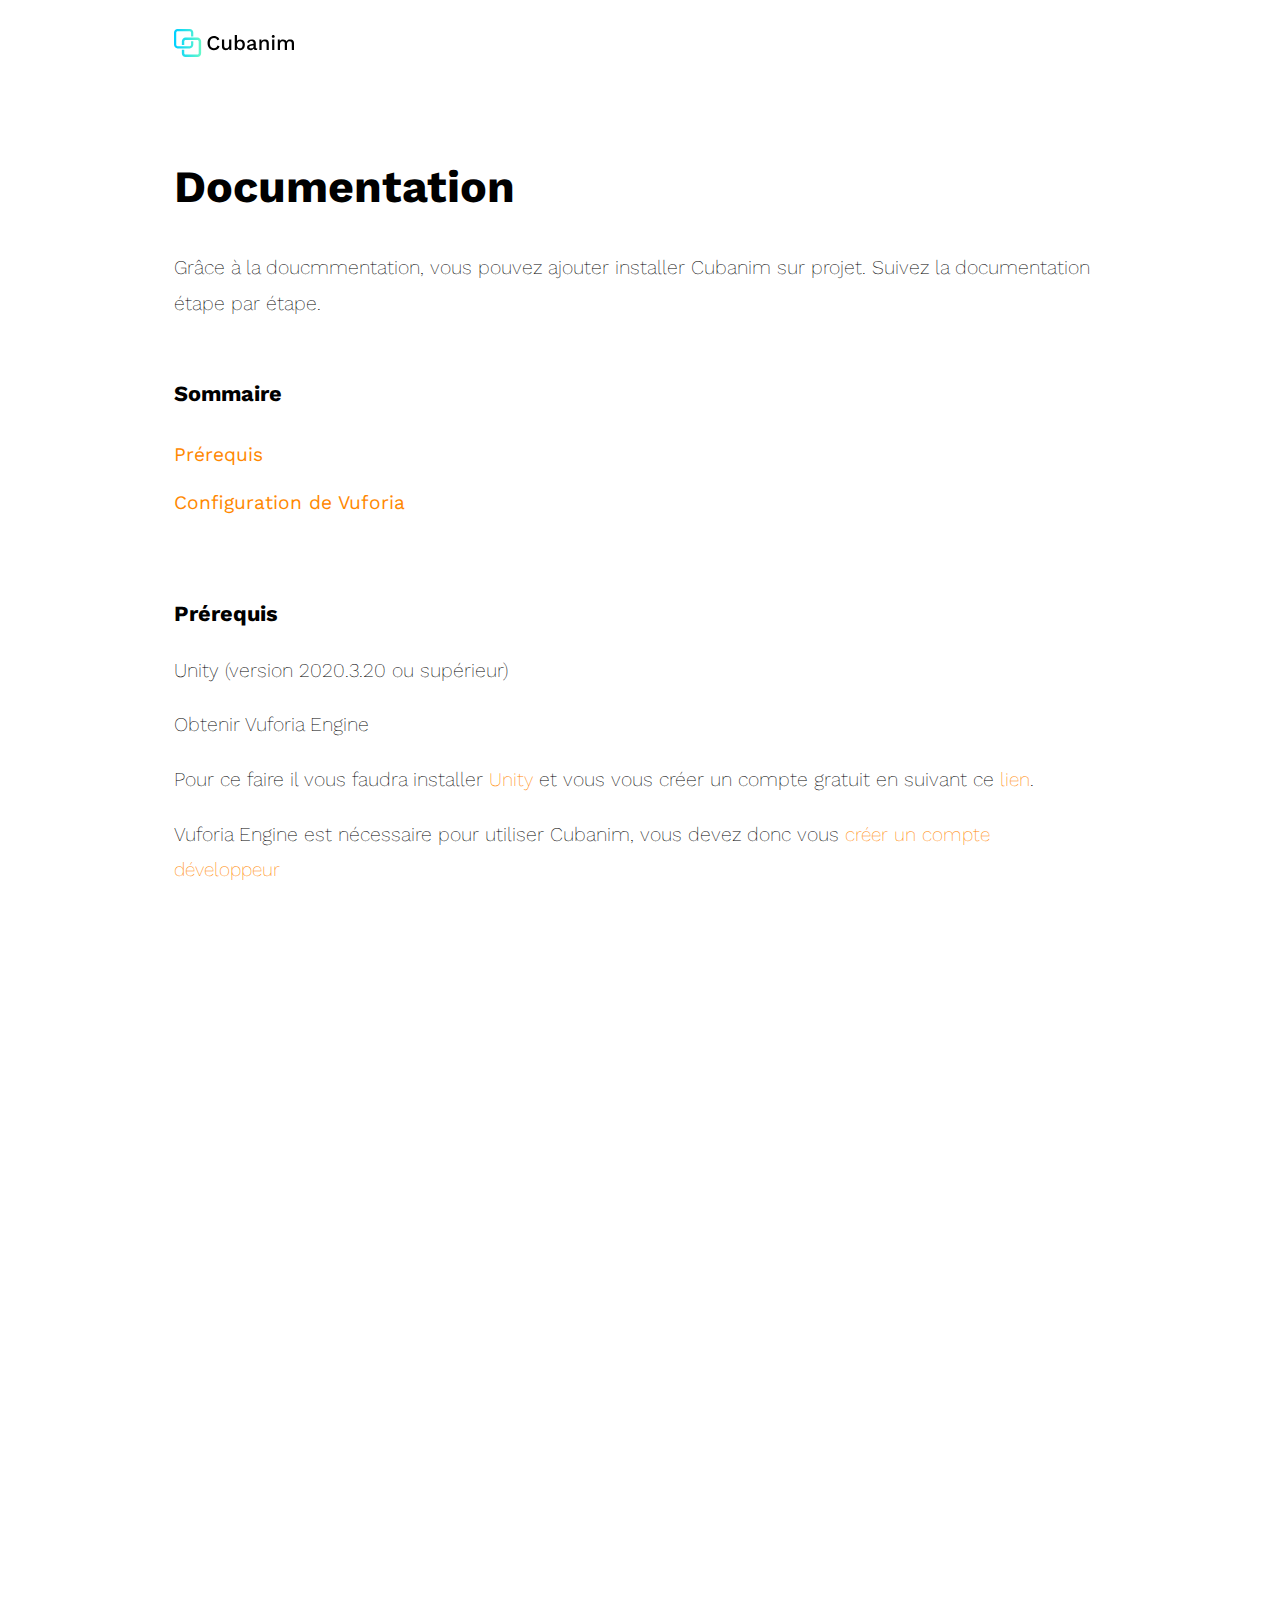
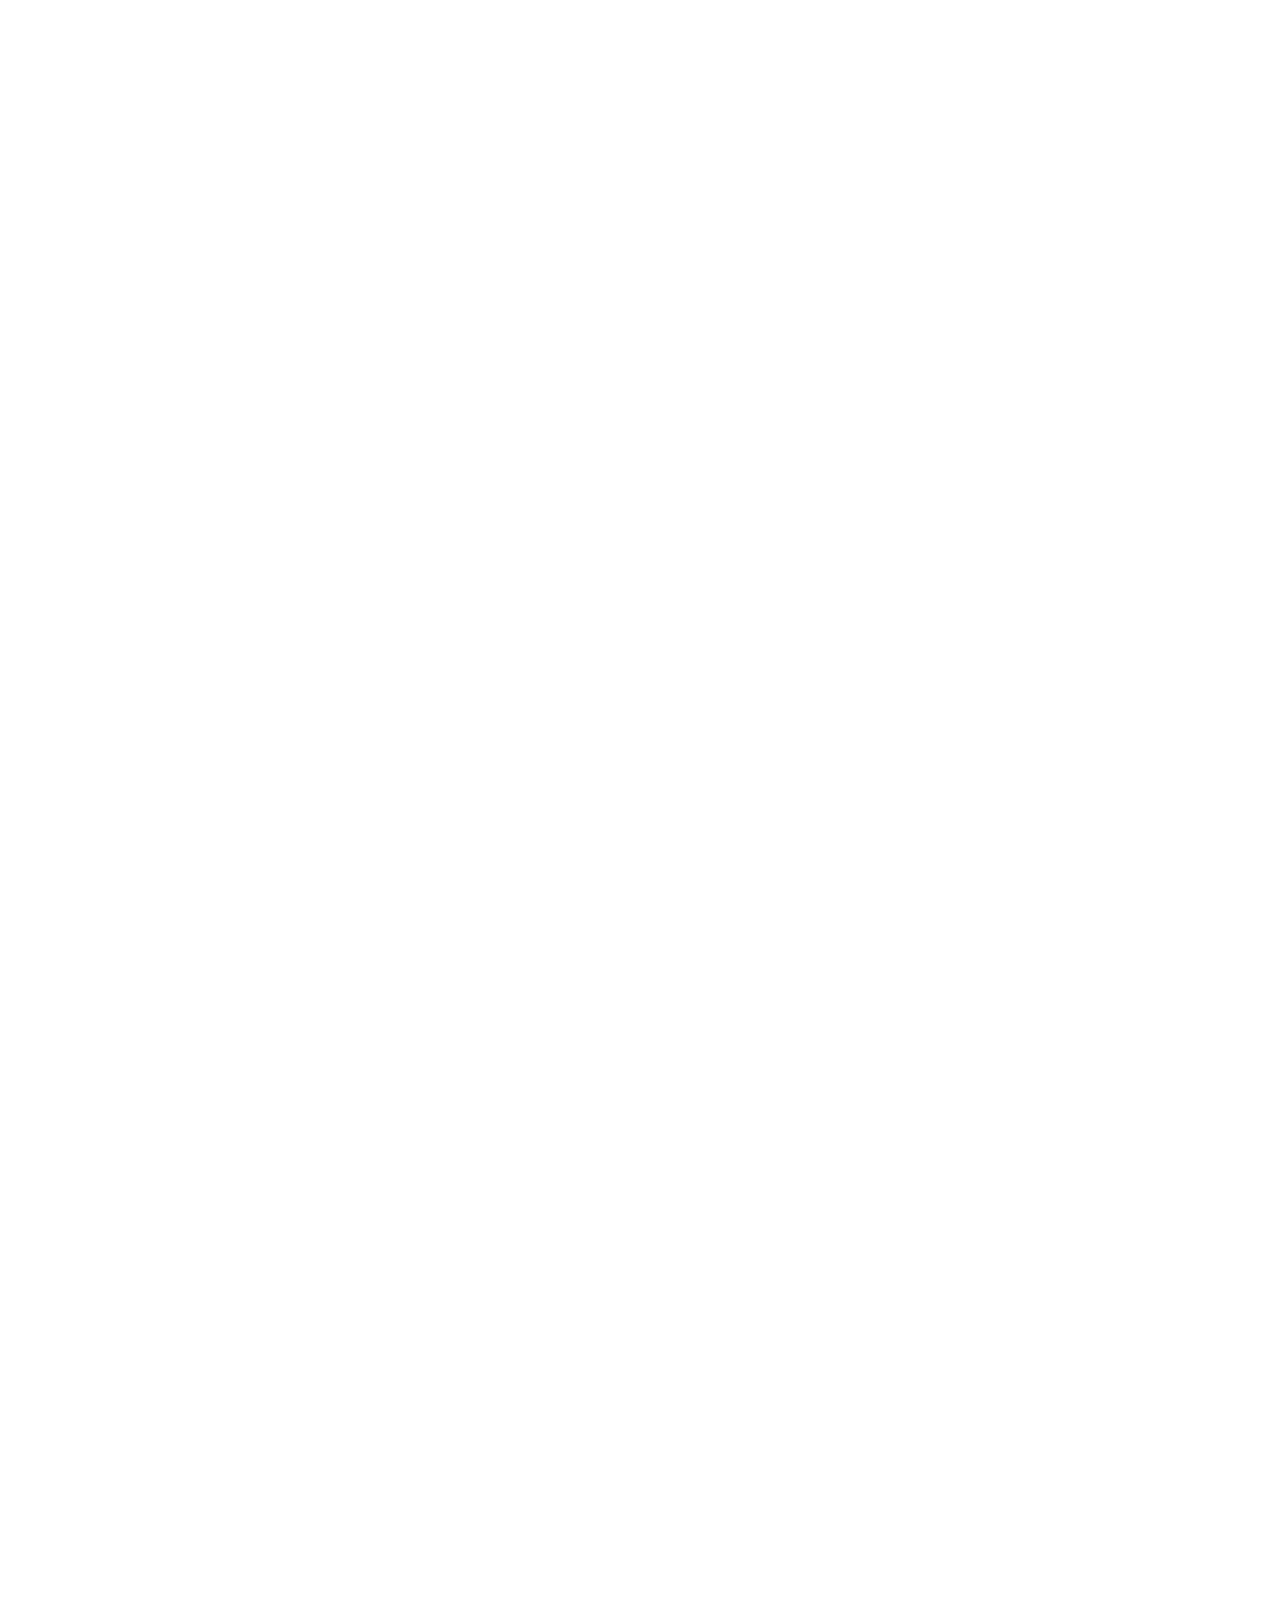
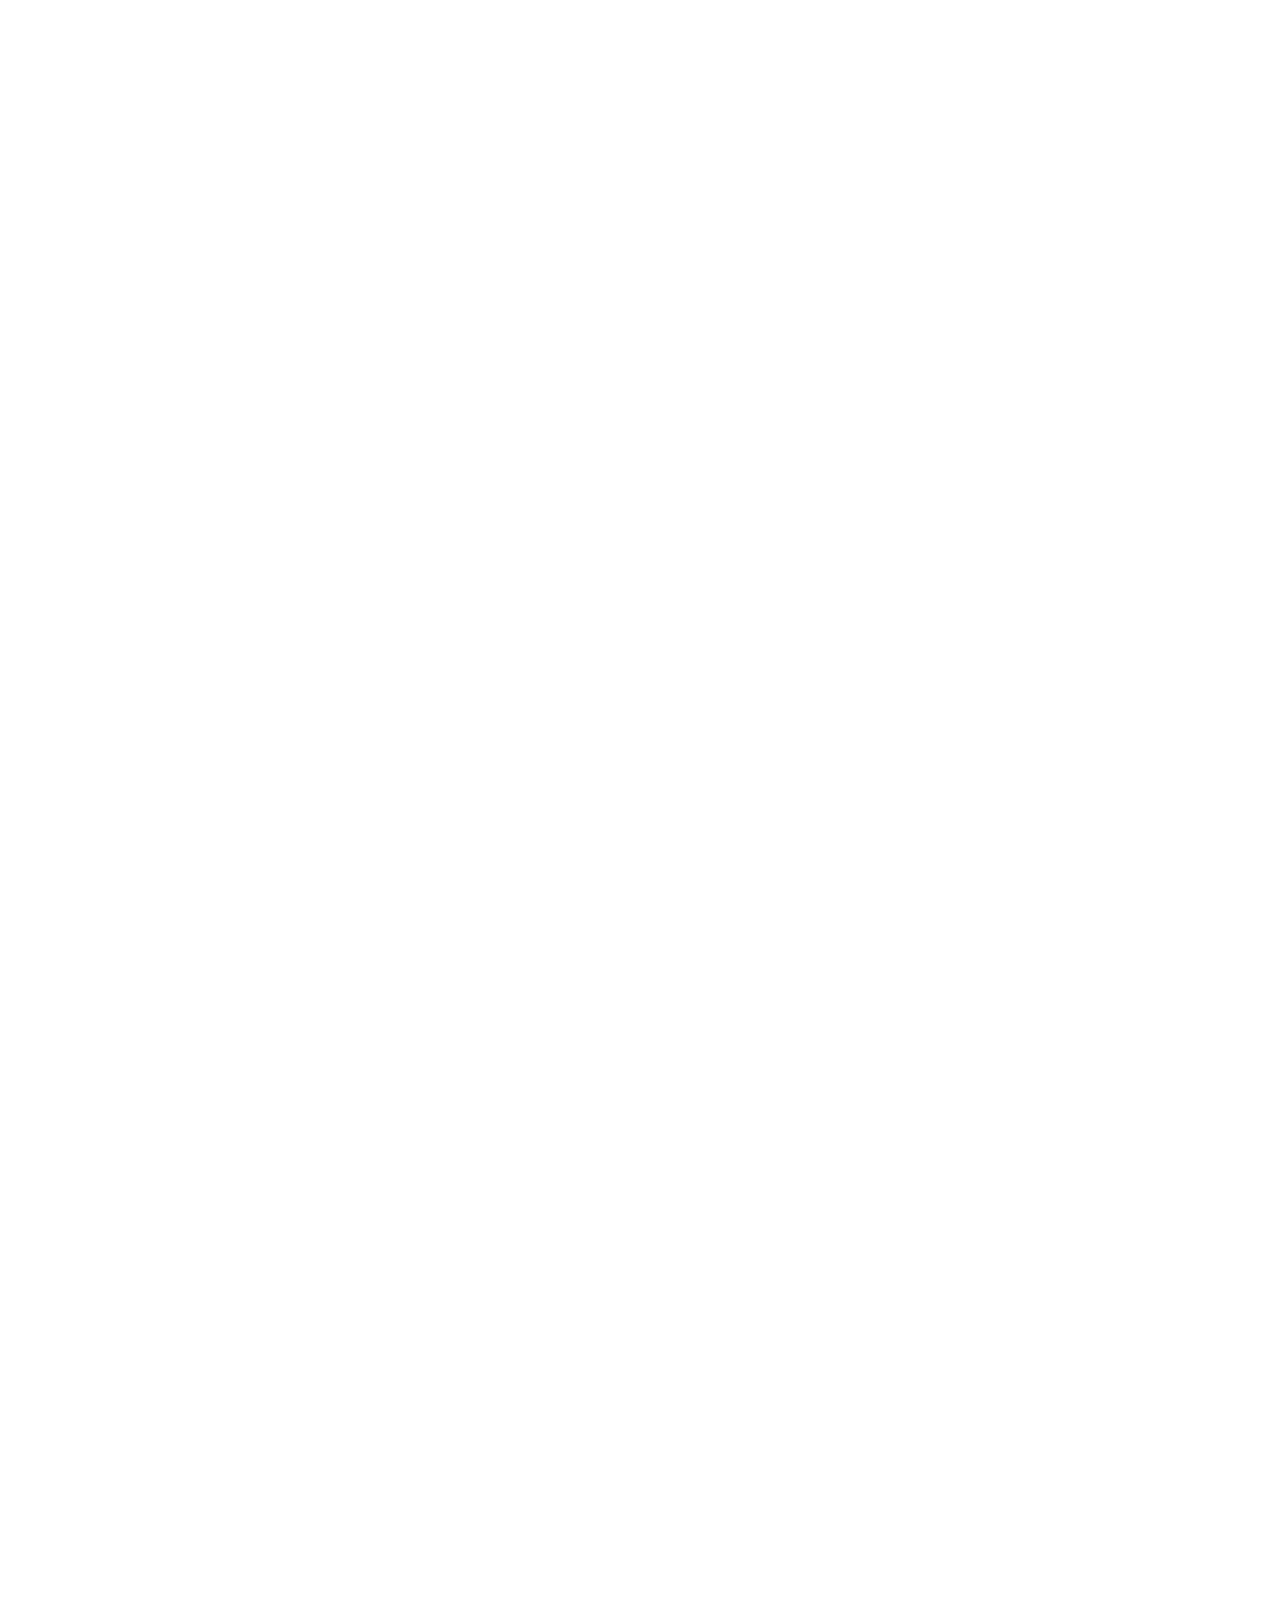
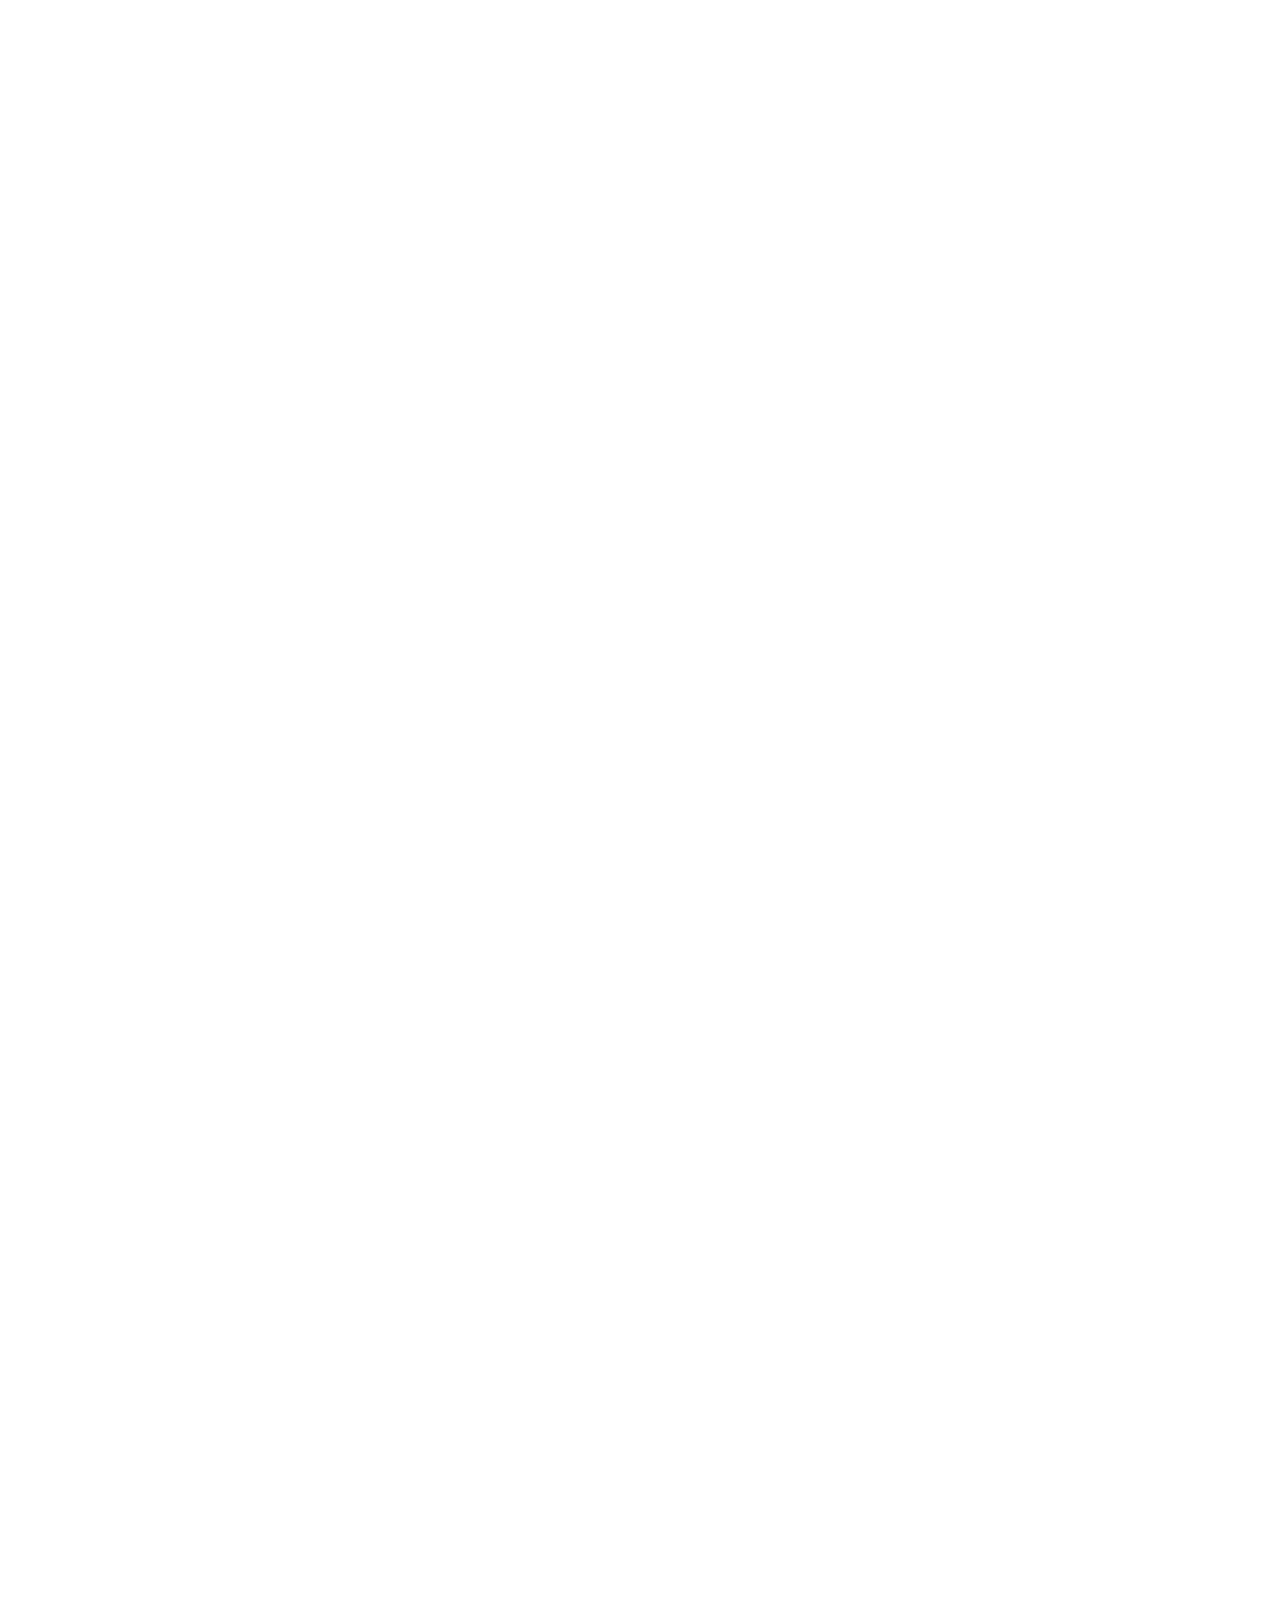
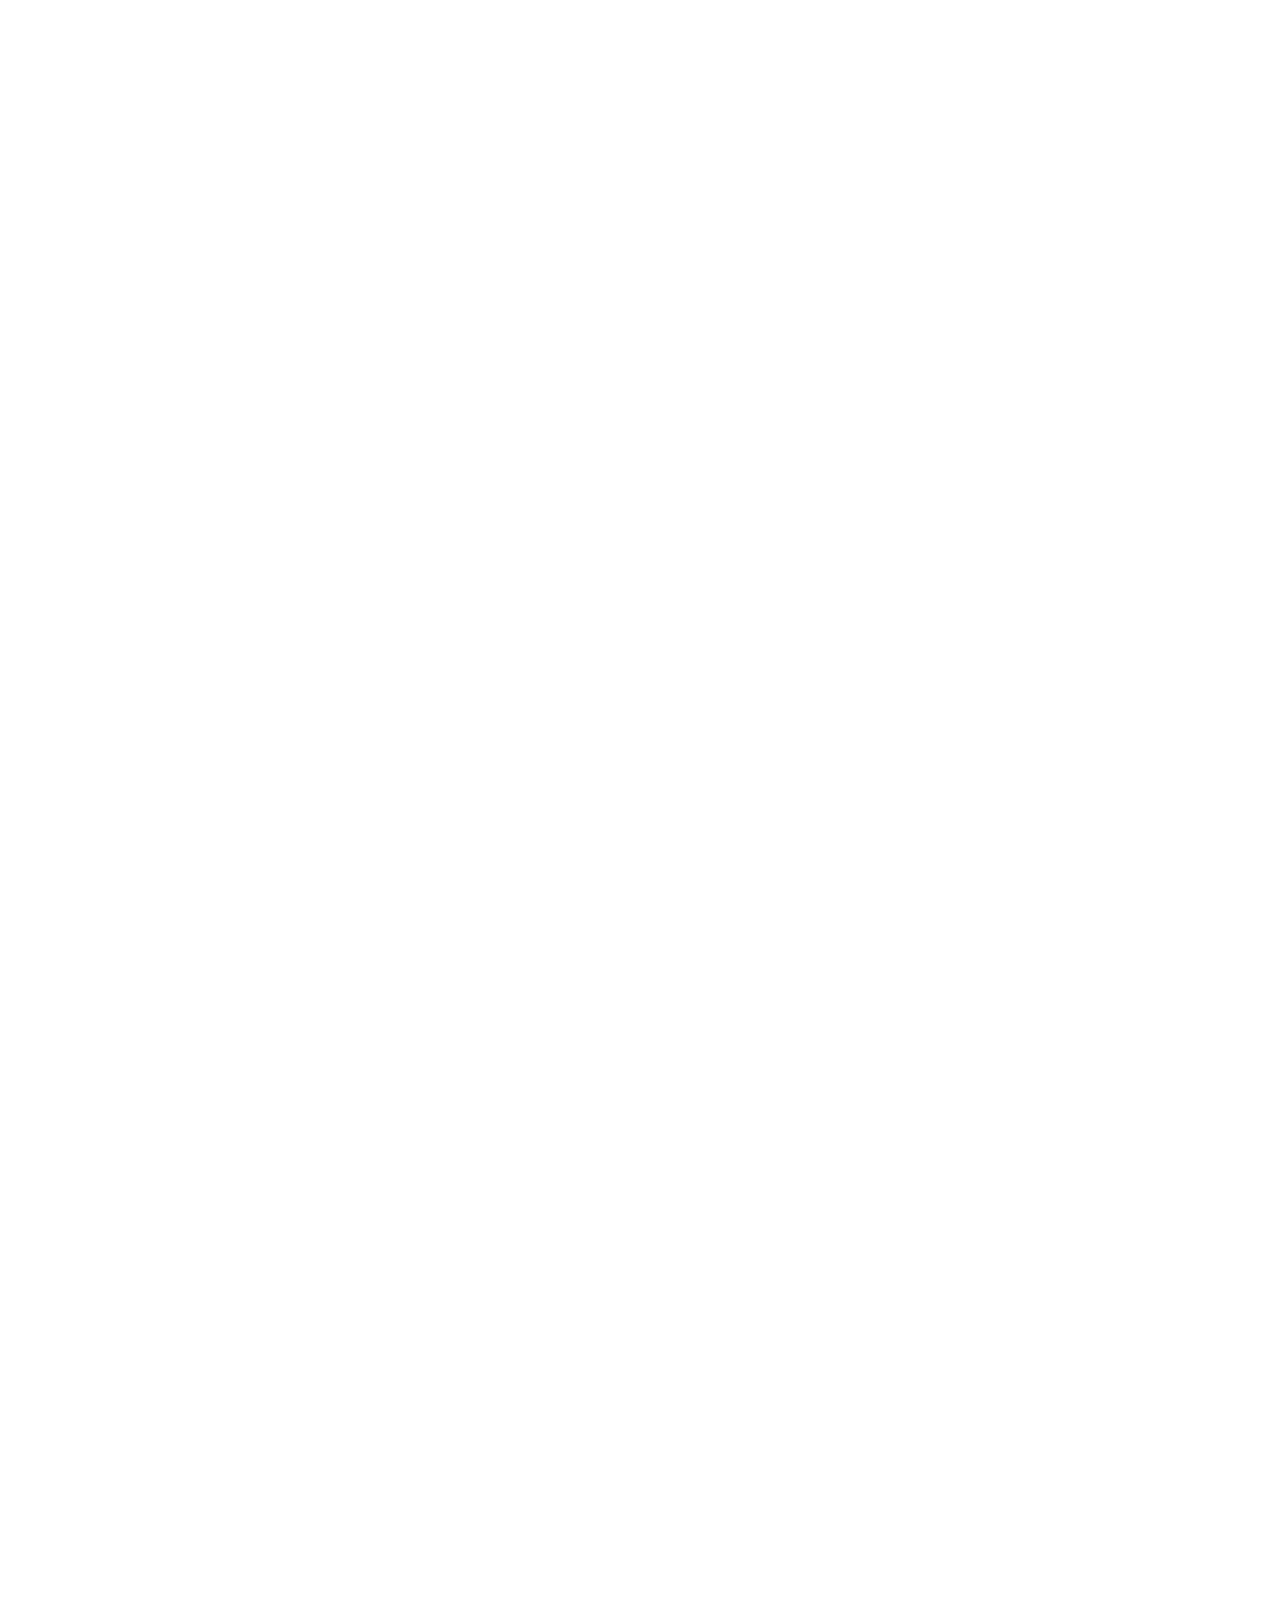
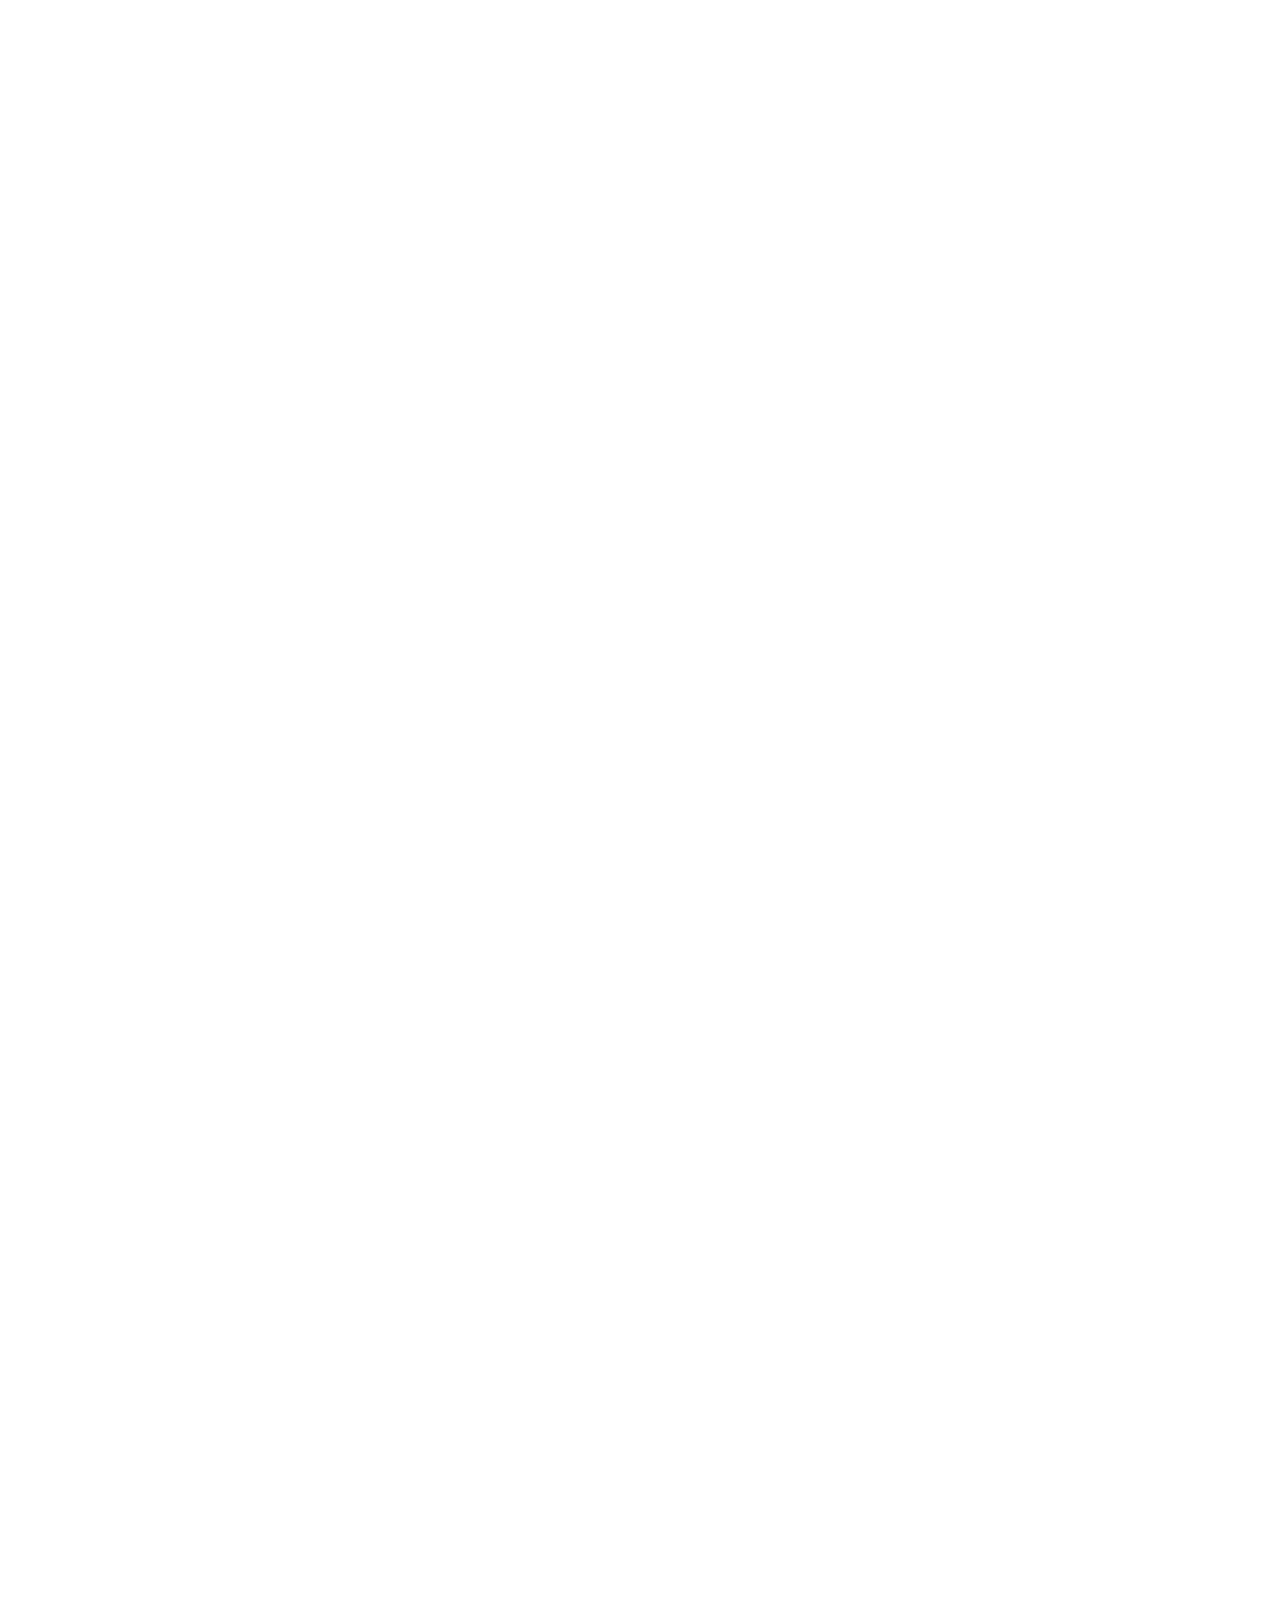
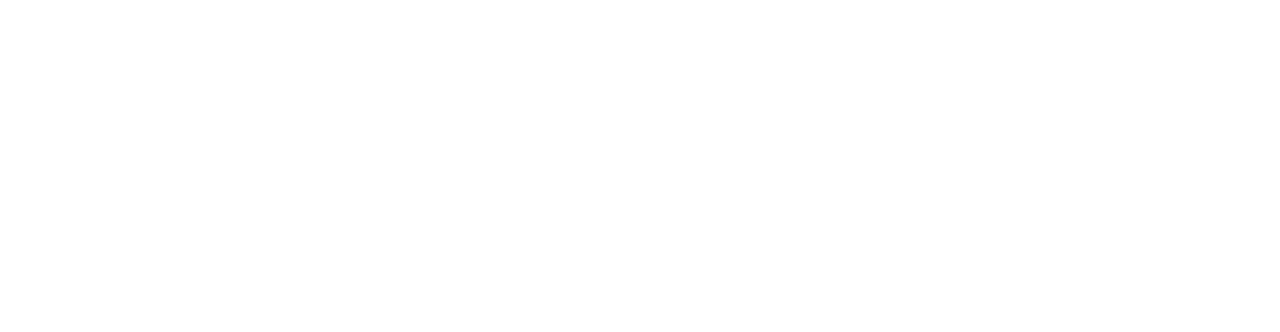
==== doc.html @ c235155a "Documentation v0.1" ====
<!DOCTYPE html>
<!-- TO DO 
  - Custom <i>
  - import end of documentation
-->
<head>
  <meta charset="UTF-8">
  <meta http-equiv="X-UA-Compatible" content="IE=edge">
  <meta name="viewport" content="width=device-width, initial-scale=1.0">
  <link rel="preconnect" href="https://fonts.googleapis.com">
  <link rel="preconnect" href="https://fonts.gstatic.com" crossorigin>
  <link href="https://fonts.googleapis.com/css2?family=Work+Sans&display=swap" rel="stylesheet">
  <link rel="stylesheet" href="css/simple-grid.css">
  <link rel="icon" href="img/assets/favicon.ico" />
  <meta name="description"
    content="Cubanim est un outil pour rendre accessible la création d'animations pour tous à l'aide de cube" />
  <meta property="og:title" content="Cubanim" />
  <meta property="og:description"
    content="Est un outil pour rendre accessible la création d'animations pour tous à l'aide de cube" />
  <meta property="og:image" content="../img/assets/img-banner.jpg" />
  <meta name="twitter:title" content="Cubanim">
  <meta name="twitter:description"
    content="Est un outil pour rendre accessible la création d'animations pour tous à l'aide de cube">
  <meta name="apple-mobile-web-app-capable" content="yes">
  <meta name="apple-mobile-web-app-status-bar-style" content="white">
  <link rel="apple-touch-icon" href="img/assets/icon.png">
  <title>Cubanim</title>
</head>

<body>
  <div class="bg_orange-yellow"></div>
  <div class="container">
    <div class="row">

      <!-- Navbar -->
      <div class="navbar">
        <a href="index.html" class="col-2 logo"><img src="img/assets/logo_logowordmark.svg" alt="logo cubanim"
            srcset=""></a>
        <div class="col-10">
          <!-- <div class="left">
                <a href="setup.html">Installer Cubanim</a>
                <a href="setup.html">Documentation</a>
              </div> -->
        </div>
      </div>


      <div class="col-12">

        <!-- Start introduction documentation -->
        <h1>Documentation</h1>
        <p>Grâce à la doucmmentation, vous pouvez ajouter installer Cubanim sur projet. Suivez la documentation étape
          par étape.</p>

        <div class="sommary">
          <h3>Sommaire</h3>
          <li><a href="#prérequis">Prérequis</a></li>
          <li><a href="#config-vuforia">Configuration de Vuforia</a></li>
        </div>

        <!-- End introduction documentation -->

        <section class="documentation_section">
          <div id="prérequis">
            <h3>Prérequis</h3>
            <li>
              <p>Unity (version 2020.3.20 ou supérieur)</p>
            </li>
            <li>
              <p>Obtenir Vuforia Engine</p>
            </li>
            <p>Pour ce faire il vous faudra installer <a href="https://unity.com/download">Unity</a> et vous vous créer
              un compte gratuit en suivant ce <a href="https://id.unity.com/account/new" target="_blank">lien</a>.</p>
            <p>Vuforia Engine est nécessaire pour utiliser Cubanim, vous devez donc vous <a
                href="https://developer.vuforia.com/"> créer un compte développeur</a></p>
          </div>
        </section>

        <section class="documentation_section">
          <div id="config-vuforia">
            <h3>Configuration de Vuforia</h3>
            <p>Une fois votre compte créé, il vous faut obtenir une licence, cliquez sur <i>Get basic</i>,</p>
            <img src="img/doc/creator/JPEG/docCreator2.jpg" alt="" class="col-12">
            <p>Donnez lui un nom et une fois ceci fait, vous pouvez commencer à inclure des images target.</p>
            <img src="img/doc/creator/JPEG/docCreator3.jpg" alt="" class="col-12"></img>
            <p>Le fonctionnement de Vuforia va permettre à la caméra de reconnaître des images targets grâce à des
              points d'intersection présents sur l’image.</p>
            <img src="img/doc/creator/JPEG/docCreator18.jpg" alt="" class="col-12">
            <!--<p>Des effets de particules sont enregistrées dans le fichier Cubanim.</p>-->
            <p>Pour ajouter des images targets, vous devez d’abord créer une base de données pour y mettre toutes vos
              images target. Cliquez sur <i>“Add Database”</i>.</p>
            <img src="img/doc/creator/JPEG/docCreator5.jpg" alt="" class="col-12">
            <p>Puis choisissez “Device” en nommant votre database (Base de données).</p>
            <img src="img/doc/creator/JPEG/docCreator7.jpg" alt="" class="col-12">
            <p>Une fois ceci fait vous pouvez ajouter des images targets dans votre base de données Vuforia. aller sur
              <i>`Target manager`</i>, et cliquez sur <i>“add target”</i>.</p>
            <img src="img/doc/creator/JPEG/docCreator1.jpg" alt="" class="col-12">
            <p>Il faut alors mettre “Single Image”, <b>avec un “width” de 30</b> ce qui est suffisant pour la largeur
              d’un cube de 10 cm. et Importez votre image.</p>
            <p>Après votre image importée, vous pouvez voir un nombre d’étoiles en fonction que Vuforia a de la facilité
              à reconnaître l’image target.</p>
            <img src="img/doc/creator/JPEG/docCreator13.jpg" alt="" class="col-12">
            <p>En cliquant sur votre image, vous pouvez aussi voir les détails du marquage en cliquant sur <i>“Some
                Features”</i>.</p>
            <img src="img/doc/creator/JPEG/docCreator11.jpg" alt="" class="col-6">
            <img src="img/doc/creator/JPEG/docCreator12.jpg" alt="" class="col-6">
          </div>
      </div>
      <p>Une fois toutes les images importées dans votre Vuforia. Téléchargez votre fichier Vuforia en cliquant sur
        <i>“Download Database”</i> puis sur <i>“Unity Editor”</i>.</p>
      <img src="img/doc/creator/JPEG/docCreator14.jpg" alt="" class="col-12">
      <p>Vuforia vous a donc exporté votre database en fichier, dans le cas ici <i>“Nom-de-ma-base.unitypackage”</i>.
      </p>
      <img src="img/doc/creator/JPEG/docCreator19.jpg" alt="" class="col-12">
      <p>Ouvrez votre fichier et importer-le dans votre projet Unity</p>
      <img src="img/doc/creator/JPEG/docCreator15.jpg" alt="" class="col-12">
      <p>Téléchargez le package Vuforia disponible dans la page <a href="https://developer.vuforia.com/downloads/sdk"
          target="_blank">Downloads</a>. Et ouvrez-le pour l'importer dans votre projet.</p>
      <p>Après l'installation, si vous allez dans <i>"Window" > "package manager"</i>, vous pouvez voir que le package à
        été correctement installé.</p>
      <img src="img/doc/creator/JPEG/docCreator15.jpg" alt="" class="col-12">
      <!--Faire la capture-->
      <br>

      <p>La suite de la documentation arrive dans la semaine...</p>



      <!--<p>Download data base !!!!!! + change width page de 98% </p>-->

    </div>
    </section>

    <br>

    <section class="documentation_section">
      <div id="Title-2">

      </div>
    </section>

    <br>

    <section class="documentation_section">
      <div id="Title-3">

      </div>
    </section>

    <br>

    <div class="col-12">
      <a href="doc.html">
        <div class="card">
          <img src="img/assets/union.svg" alt="" width="50px" srcset="">
          <h4>Je veux personnaliser mon Cubanim</h4>
        </div>
      </a>
    </div>

  </div>
  </div>
</body>

</html>
---- css/simple-grid.css ----
html,
body {
  height: 100%;
  width: 100%;
  margin: 0;
  padding: 0;
  left: 0;
  top: 0;
  font-size: 100%;
  overflow-x: hidden;
}

div {
  overflow: auto;
}

* {
  font-family: "Work Sans", sans-serif;
  color: #000;
  line-height: 1.5;
}

::-moz-selection {
  background-color: #ff880042;
}

::selection {
  background-color: #ff880042;
}

li {
  list-style-type: none;
  list-style: none;
  line-height: 2.3;
}

img {
  width: 100%;
}

h1 {
  font-size: calc(2rem + 1vw);
}

h2 {
  font-size: 2.2rem;
}

h3 {
  font-size: calc(1.2rem + 0.2vw);
}

h4 {
  font-size: 1.225rem;
  font-weight: 400;
}

h5 {
  font-size: 1rem;
}

h6 {
  font-size: 0.875rem;
}

p {
  font-size: calc(1.2rem + 0.03vw);
  font-weight: 200;
  line-height: 1.8;
}

a {
  font-size: 1.2rem;
  text-decoration: underline;
  text-decoration: none;
  color: #ff8800;
}

.font-light {
  font-weight: 300;
}

.font-regular {
  font-weight: 400;
}

.font-heavy {
  font-weight: 700;
}

.left {
  text-align: left;
}

.right {
  text-align: right;
}

.center {
  text-align: center;
  margin-left: auto;
  margin-right: auto;
}

.justify {
  text-align: justify;
}

.hidden-sm {
  display: none;
}

.container {
  width: 90%;
  margin-left: auto;
  margin-right: auto;
}

@media only screen and (min-width: 18.8em) {
  .container {
    width: 80%;
  }
}

@media only screen and (min-width: 60em) {
  .container {
    width: 75%;
    max-width: 60rem;
  }
}

.row {
  position: relative;
  width: 100%;
}

.row [class^="col"] {
  float: left;
  margin-top: 3%;
  margin-bottom: 3%;
  margin-left: 1.5%;
  display: block;
  min-height: 0.125rem;
}

.row::after {
  content: "";
  display: table;
  clear: both;
}

.col-1,
.col-2,
.col-3,
.col-4,
.col-5,
.col-6,
.col-7,
.col-8,
.col-9,
.col-10,
.col-11,
.col-12 {
  width: 96%;
}

.col-1-sm {
  width: 4.33333%;
}

.col-2-sm {
  width: 12.66667%;
}

.col-3-sm {
  width: 21%;
}

.col-4-sm {
  width: 29.33333%;
}

.col-5-sm {
  width: 37.66667%;
}

.col-6-sm {
  width: 46%;
}

.col-7-sm {
  width: 54.33333%;
}

.col-8-sm {
  width: 62.66667%;
}

.col-9-sm {
  width: 71%;
}

.col-10-sm {
  width: 79.33333%;
}

.col-11-sm {
  width: 87.66667%;
}

.col-12-sm {
  width: 96%;
}

@media only screen and (min-width: 45em) {
  .col-1 {
    width: 4.33333%;
  }
  .col-2 {
    width: 12.66667%;
  }
  .col-3 {
    width: 21%;
  }
  .col-4 {
    width: 29.33333%;
  }
  .col-5 {
    width: 37.66667%;
  }
  .col-6 {
    width: 46%;
  }
  .col-7 {
    width: 54.33333%;
  }
  .col-8 {
    width: 62.66667%;
  }
  .col-9 {
    width: 71%;
  }
  .col-10 {
    width: 79.33333%;
  }
  .col-11 {
    width: 87.66667%;
  }
  .col-12 {
    width: 96%;
  }
  .hidden-sm {
    display: block;
  }
}

.navbar {
  text-decoration: underline;
  text-decoration: none;
}

.navbar a {
  margin-left: 30px;
  text-decoration: none;
}

.navbar img {
  width: 120px;
  height: auto;
}

.sommary {
  padding-top: 1rem;
  padding-bottom: 1rem;
}

.sommary li {
  line-height: 3;
}

.documentation_section {
  margin-top: 2rem;
  margin-bottom: 2rem;
}

.documentation_section img {
  position: initial;
}

.documentation_section a {
  font-size: 1.2rem;
  color: #ff8800;
}

.card {
  background-color: #f8f8f8b7;
  font-weight: 400;
  width: 89%;
  border-radius: 7px;
  padding-top: 3%;
  padding-bottom: 1%;
  padding-left: 5%;
  padding-right: 5%;
  position: relative;
  overflow: hidden;
  text-decoration: underline;
  text-decoration: none;
  border: solid 1px #dadada;
}

.card img {
  width: 50px;
}

.card a {
  text-decoration: underline;
  text-decoration: none;
}

@media only screen and (min-width: 320px) {
  .container {
    width: 90%;
  }
  .bg_orange-yellow {
    top: -30vh;
    right: 0%;
    width: 50%;
  }
}
/*# sourceMappingURL=simple-grid.css.map */
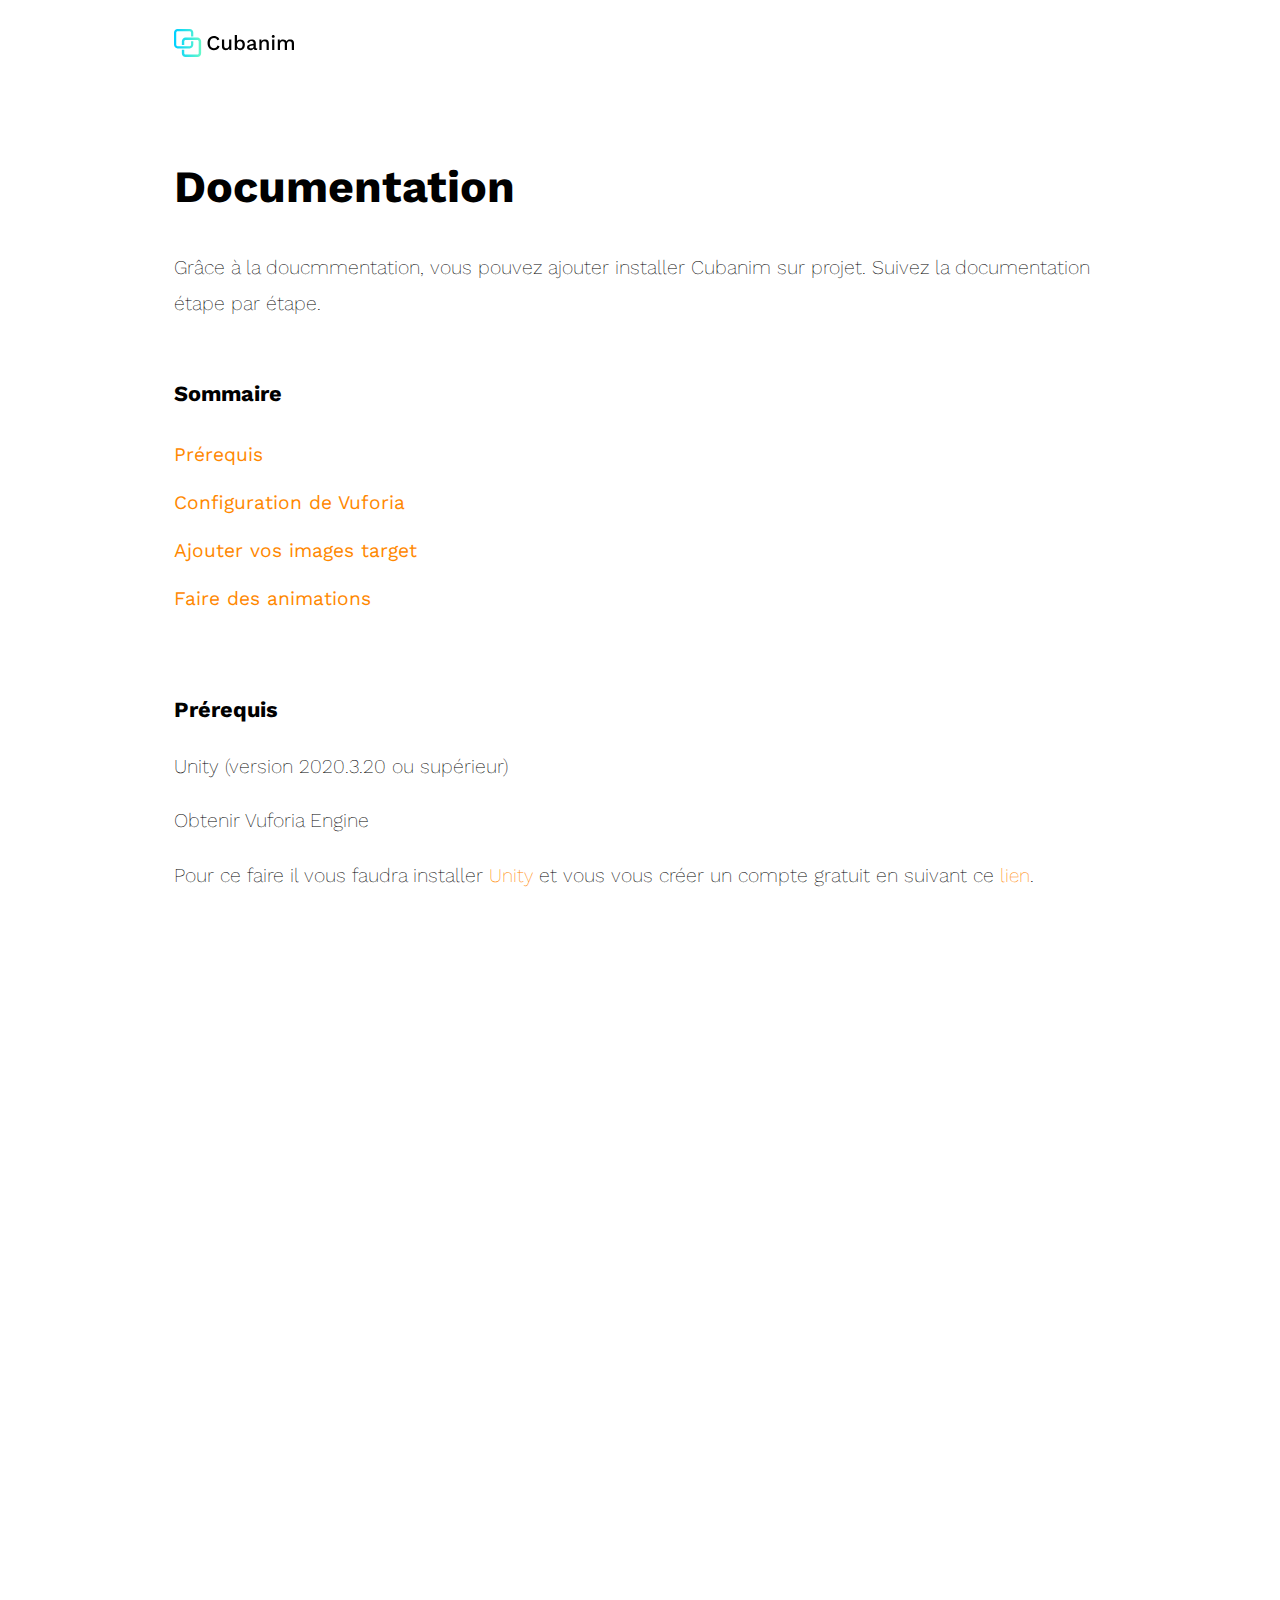
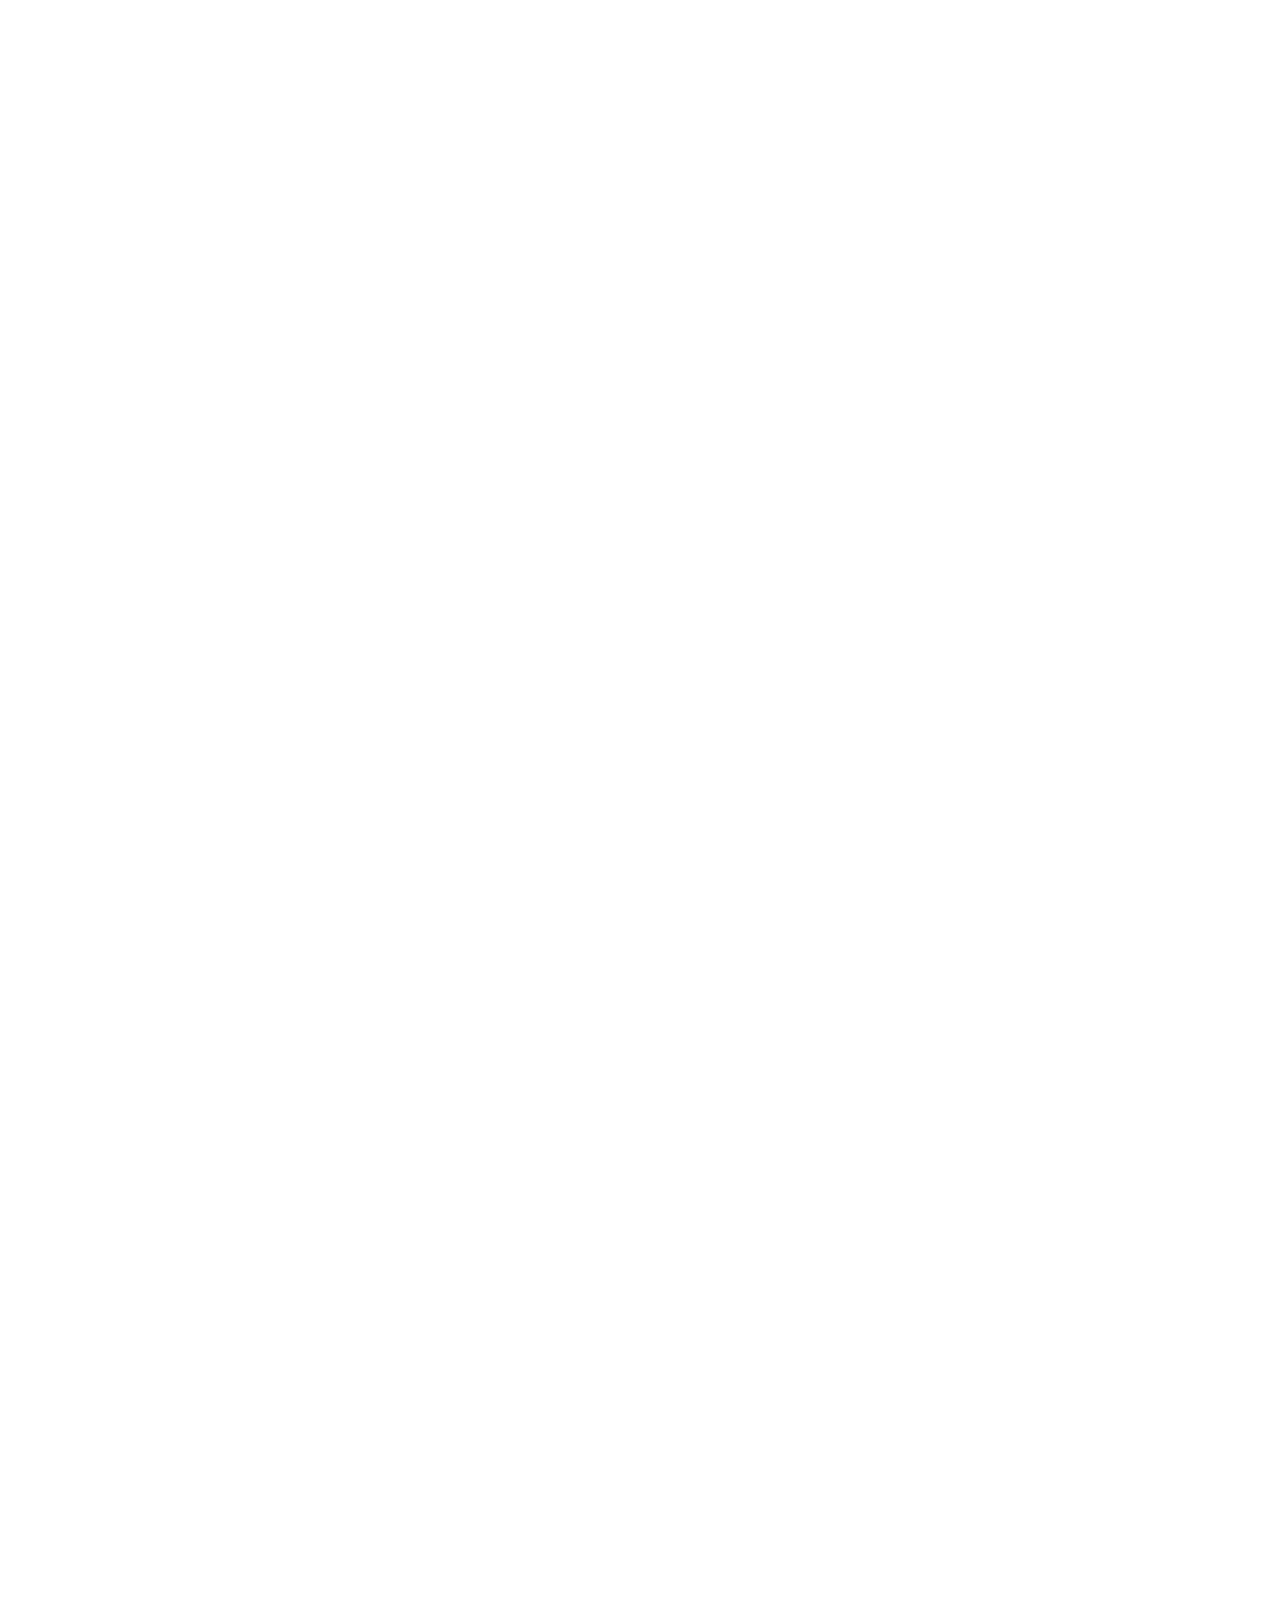
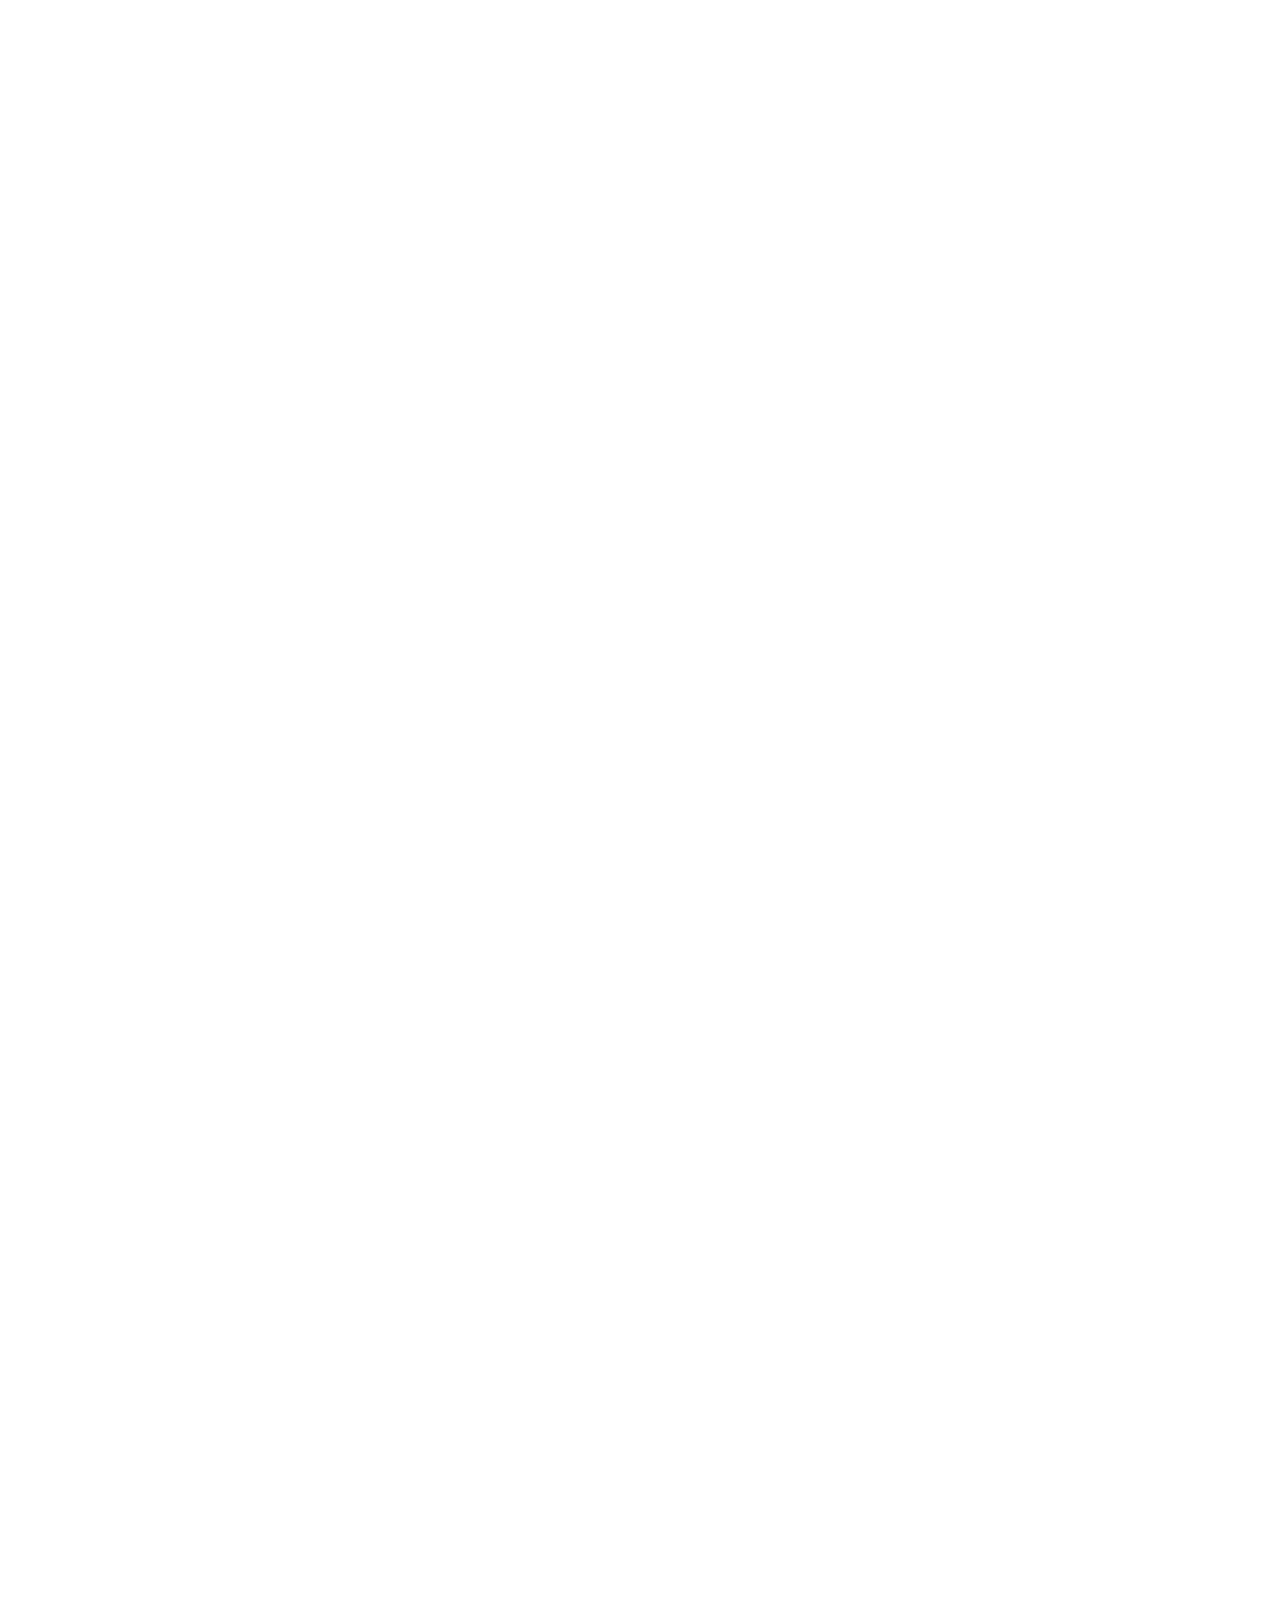
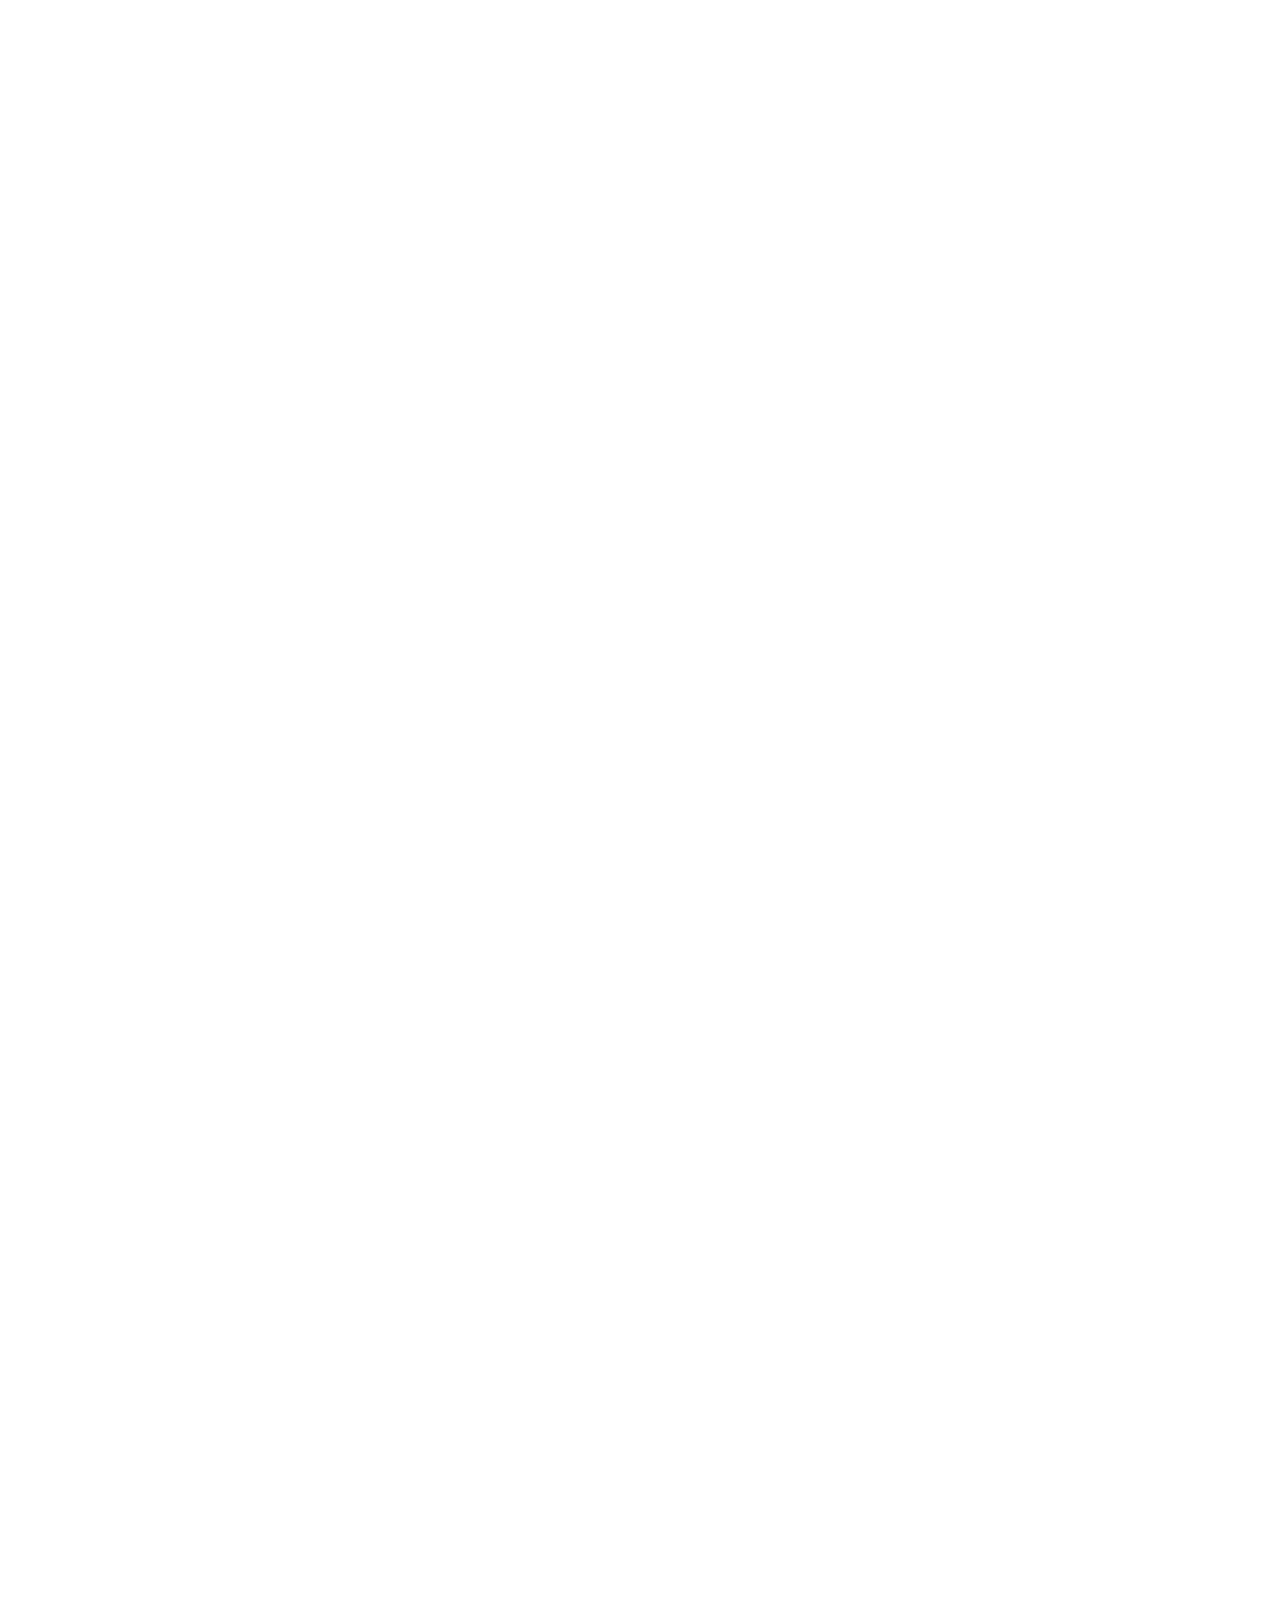
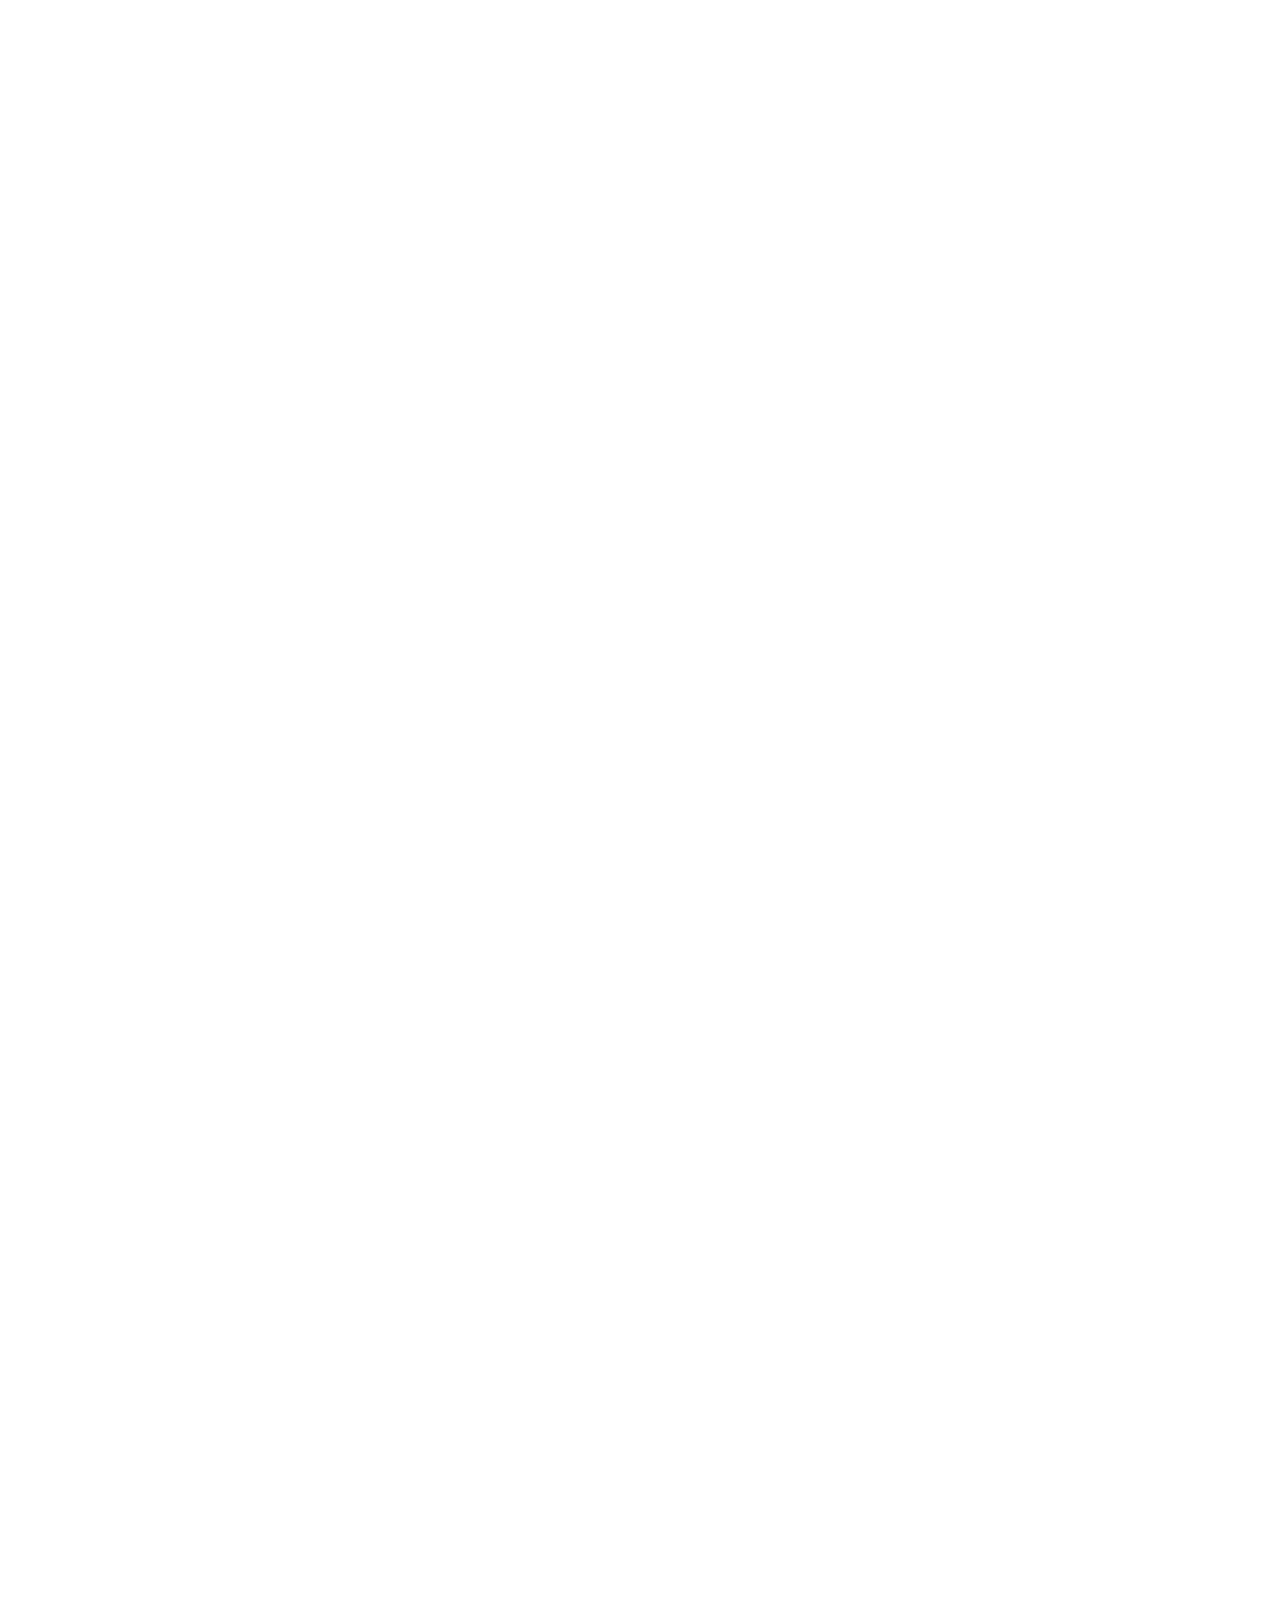
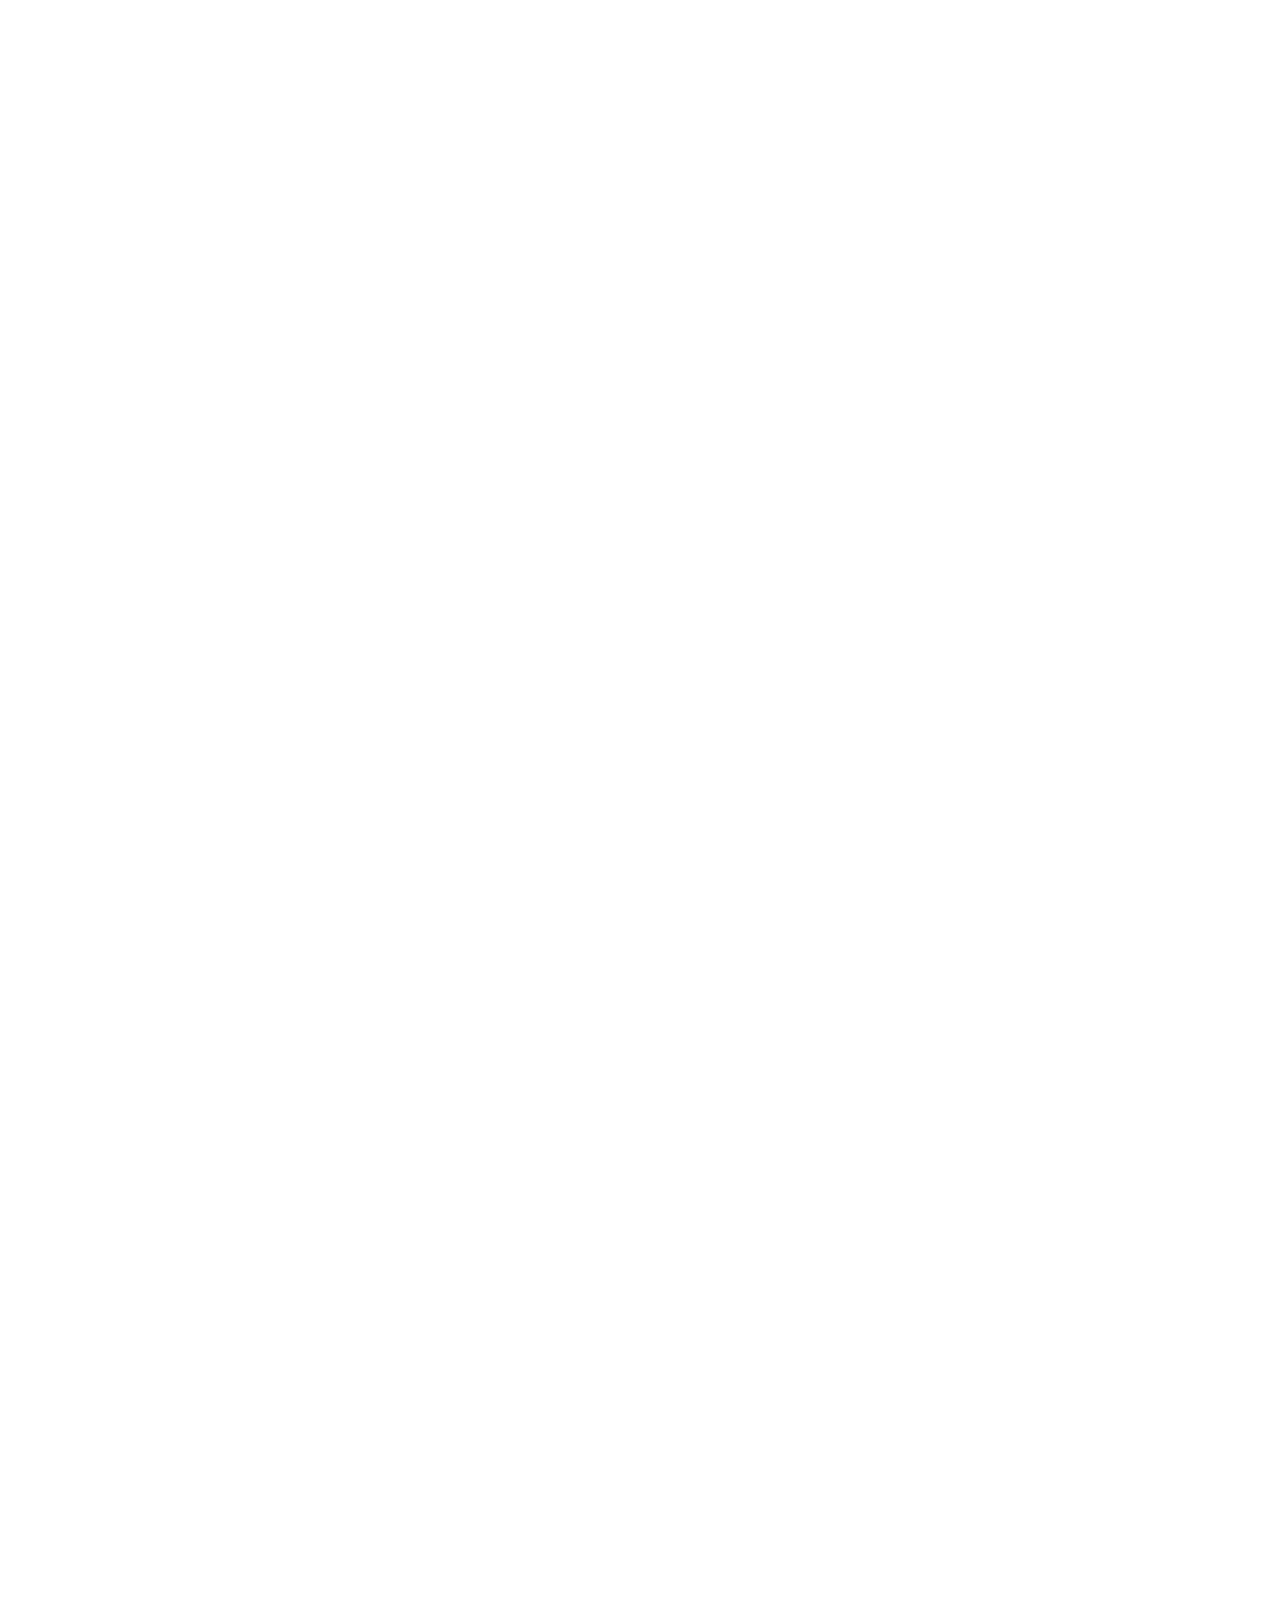
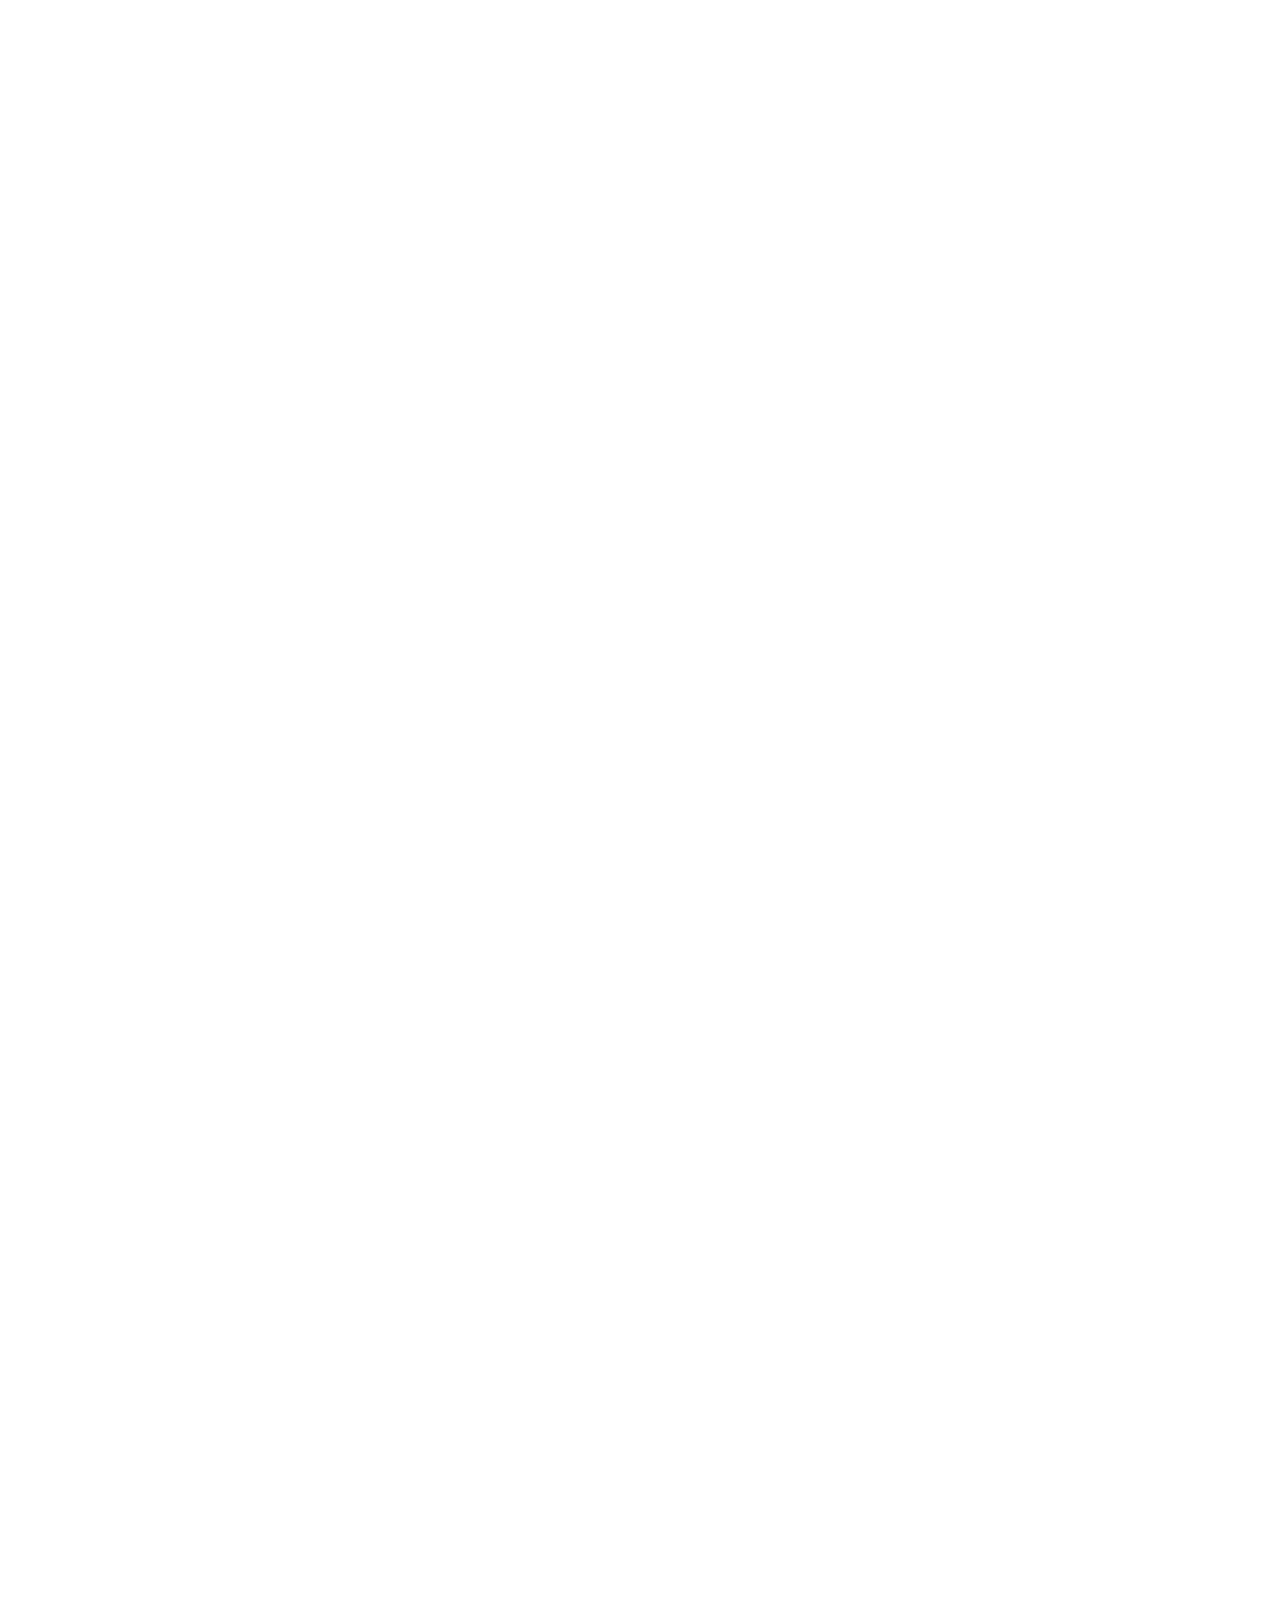
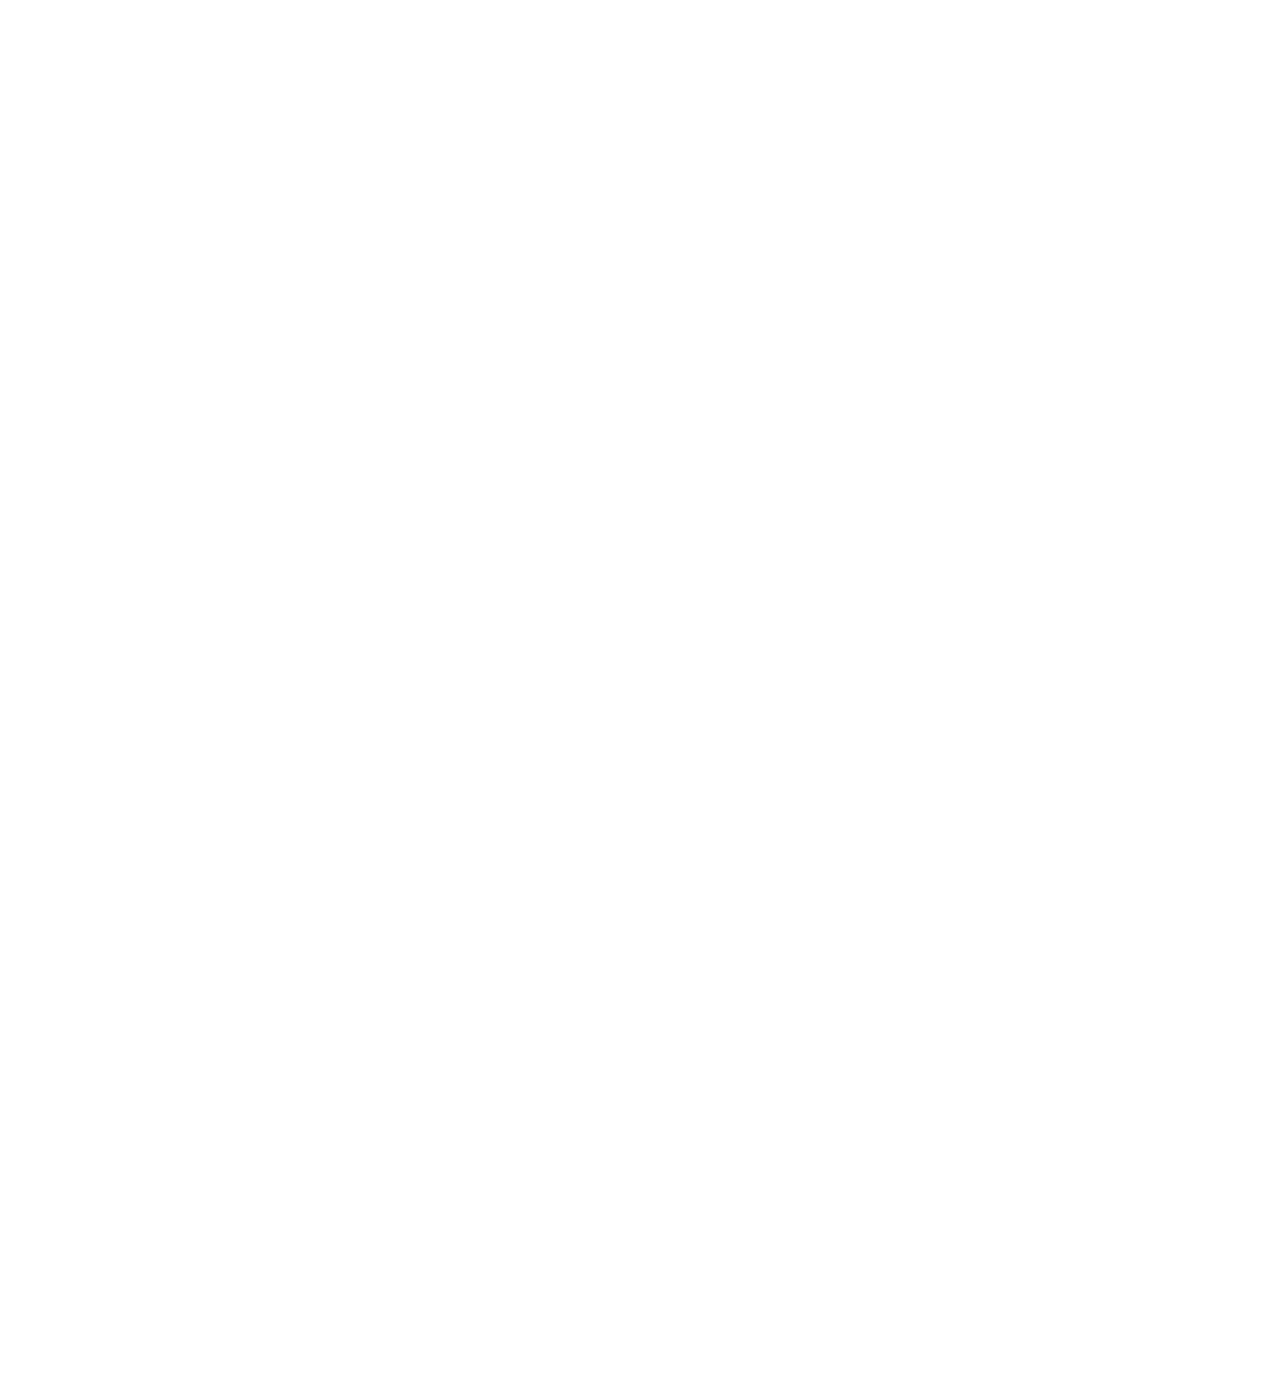
==== commit 84f643d1: "Documentation update" ====
--- a/doc.html
+++ b/doc.html
@@ -1,8 +1,9 @@
 <!DOCTYPE html>
 <!-- TO DO 
-  - Custom <i>
   - import end of documentation
+  - fix text bug
 -->
+
 <head>
   <meta charset="UTF-8">
   <meta http-equiv="X-UA-Compatible" content="IE=edge">
@@ -17,7 +18,7 @@
   <meta property="og:title" content="Cubanim" />
   <meta property="og:description"
     content="Est un outil pour rendre accessible la création d'animations pour tous à l'aide de cube" />
-  <meta property="og:image" content="../img/assets/img-banner.jpg" />
+  <meta property="og:image" content="/img/assets/img-banner.jpg" />
   <meta name="twitter:title" content="Cubanim">
   <meta name="twitter:description"
     content="Est un outil pour rendre accessible la création d'animations pour tous à l'aide de cube">
@@ -56,6 +57,8 @@
           <h3>Sommaire</h3>
           <li><a href="#prérequis">Prérequis</a></li>
           <li><a href="#config-vuforia">Configuration de Vuforia</a></li>
+          <li><a href="#ajouter-vos-images-target">Ajouter vos images target</a></li>
+          <li><a href="#faire-des-animations">Faire des animations</a></li>
         </div>
 
         <!-- End introduction documentation -->
@@ -79,7 +82,7 @@
         <section class="documentation_section">
           <div id="config-vuforia">
             <h3>Configuration de Vuforia</h3>
-            <p>Une fois votre compte créé, il vous faut obtenir une licence, cliquez sur <i>Get basic</i>,</p>
+            <p>Une fois votre compte créé, il vous faut obtenir une licence, cliquez sur <code>Get basic</code>,</p>
             <img src="img/doc/creator/JPEG/docCreator2.jpg" alt="" class="col-12">
             <p>Donnez lui un nom et une fois ceci fait, vous pouvez commencer à inclure des images target.</p>
             <img src="img/doc/creator/JPEG/docCreator3.jpg" alt="" class="col-12"></img>
@@ -88,41 +91,48 @@
             <img src="img/doc/creator/JPEG/docCreator18.jpg" alt="" class="col-12">
             <!--<p>Des effets de particules sont enregistrées dans le fichier Cubanim.</p>-->
             <p>Pour ajouter des images targets, vous devez d’abord créer une base de données pour y mettre toutes vos
-              images target. Cliquez sur <i>“Add Database”</i>.</p>
+              images target. Cliquez sur <code>“Add Database”</code>.</p>
             <img src="img/doc/creator/JPEG/docCreator5.jpg" alt="" class="col-12">
-            <p>Puis choisissez “Device” en nommant votre database (Base de données).</p>
+            <p>Puis choisissez <code>Device</code> en nommant votre database (Base de données).</p>
             <img src="img/doc/creator/JPEG/docCreator7.jpg" alt="" class="col-12">
             <p>Une fois ceci fait vous pouvez ajouter des images targets dans votre base de données Vuforia. aller sur
-              <i>`Target manager`</i>, et cliquez sur <i>“add target”</i>.</p>
+              <code>`Target manager`</code>, et cliquez sur <code>“add target”</code>.
+            </p>
             <img src="img/doc/creator/JPEG/docCreator1.jpg" alt="" class="col-12">
-            <p>Il faut alors mettre “Single Image”, <b>avec un “width” de 30</b> ce qui est suffisant pour la largeur
+            <p>Il faut alors mettre <code>Single Image</code>, avec un <code>width</code> de 30 ce qui est
+              suffisant pour la
+              largeur
               d’un cube de 10 cm. et Importez votre image.</p>
             <p>Après votre image importée, vous pouvez voir un nombre d’étoiles en fonction que Vuforia a de la facilité
               à reconnaître l’image target.</p>
             <img src="img/doc/creator/JPEG/docCreator13.jpg" alt="" class="col-12">
-            <p>En cliquant sur votre image, vous pouvez aussi voir les détails du marquage en cliquant sur <i>“Some
-                Features”</i>.</p>
+            <p>En cliquant sur votre image, vous pouvez aussi voir les détails du marquage en cliquant sur <code>“Some
+                Features”</code>.</p>
             <img src="img/doc/creator/JPEG/docCreator11.jpg" alt="" class="col-6">
             <img src="img/doc/creator/JPEG/docCreator12.jpg" alt="" class="col-6">
           </div>
       </div>
       <p>Une fois toutes les images importées dans votre Vuforia. Téléchargez votre fichier Vuforia en cliquant sur
-        <i>“Download Database”</i> puis sur <i>“Unity Editor”</i>.</p>
+        <code>Download Database</code> puis sur <code>Unity Editor</code>.
+      </p>
       <img src="img/doc/creator/JPEG/docCreator14.jpg" alt="" class="col-12">
-      <p>Vuforia vous a donc exporté votre database en fichier, dans le cas ici <i>“Nom-de-ma-base.unitypackage”</i>.
+      <p>Vuforia vous a donc exporté votre database en fichier, dans le cas ici
+        <br><code>“Nom-de-ma-base.unitypackage”</code>.
       </p>
+      <p>Téléchargez puis ouvrez le Toolkit de Cubanim disponible <a
+          href="https://github.com/Cubanim/Cubanim-ToolkitUnity" target="_blank">ici</a>.</p>
       <img src="img/doc/creator/JPEG/docCreator19.jpg" alt="" class="col-12">
-      <p>Ouvrez votre fichier et importer-le dans votre projet Unity</p>
+      <p>Puis ouvrez votre fichier <code>Cubanim-ToolkitUnity</code> et importer votre fichier
+        <br><code>Nom-de-ma-base.unitypackage</code> dans votre projet Unity.
+      </p>
       <img src="img/doc/creator/JPEG/docCreator15.jpg" alt="" class="col-12">
       <p>Téléchargez le package Vuforia disponible dans la page <a href="https://developer.vuforia.com/downloads/sdk"
           target="_blank">Downloads</a>. Et ouvrez-le pour l'importer dans votre projet.</p>
-      <p>Après l'installation, si vous allez dans <i>"Window" > "package manager"</i>, vous pouvez voir que le package à
-        été correctement installé.</p>
+      <p>Après l'installation, si vous allez dans <code>Window > package manager</code>, vous pouvez voir que le
+        package à été correctement installé.</p>
       <img src="img/doc/creator/JPEG/docCreator15.jpg" alt="" class="col-12">
       <!--Faire la capture-->
       <br>
-
-      <p>La suite de la documentation arrive dans la semaine...</p>
 
 
 
@@ -134,16 +144,40 @@
     <br>
 
     <section class="documentation_section">
-      <div id="Title-2">
+      <div id="ajouter-vos-images-target">
+        <h3>Ajouter vos images Target</h3>
+        <img src="img/doc/creator/JPEG/docCreator21.jpg" alt="">
+        <p>Les images montrés dans ce toolkit Unity sont stocké dans le dossier
+          <code>Assets/Editor/ImageTargetTextures/Cubanim</code>.
+        </p>
+        <p>En cliquant sur un objet, vous pouvez modifier l'image target. Celui-ci est lié à votre base de données
+          Vuforia. Sur votre fichier ce sera peut-être pas écrit "Cubanim" mais par exemple "Nom-de-ma-base-Vuforia".
+        </p>
+        <img src="img/doc/creator/JPEG/docCreator20.jpg" alt="">
+        <p>Dans mon cas ici, je cible l'image <code>1_1</code> de ma base de données <code>Cubanim</code> qui est dans
+          Vuforia.</p>
+        <p>Pour modifier l'image target affiché sur Unity, vous pouvez importer une image. Importer votre images dans la
+          partie Assets puis séléctionnez sur la Scene l'image que vous voulez modifier puis tout en bas dans le panneau
+          à droite. vous pouvez glisser/déposer votre image.</p>
+
+        <!-- <img src="img/doc/creator/JPEG/docCreator23.jpg" alt=""> Faire image  -->
 
       </div>
     </section>
 
     <br>
 
+
+    <!-- Dire comment associé une animation -->
     <section class="documentation_section">
-      <div id="Title-3">
-
+      <div id="#faire-des-animations">
+        <h3>Faire des animations</h3>
+        <p>Pour faire des animations sur Cubanim, vous devez utiliser le Particle System. Vous pouvez y accéder depuis
+          le menu <code>+ / Effects / Particle System </code></p>
+        <img src="img/doc/creator/JPEG/docCreator22.jpg" alt="">
+        <p>Pour plus d'informations, voici la <a
+            href="https://learn.unity.com/tutorial/introduction-to-particle-systems" target="_blank">documentation
+            d'Unity</a></p>
       </div>
     </section>
 
--- a/css/simple-grid.css
+++ b/css/simple-grid.css
@@ -317,6 +317,14 @@
   text-decoration: none;
 }
 
+code {
+  font-family: "Courier New", Courier, monospace;
+  text-decoration: none;
+  background-color: #eeeeee;
+  padding: 7px;
+  border-radius: 4px;
+}
+
 @media only screen and (min-width: 320px) {
   .container {
     width: 90%;
